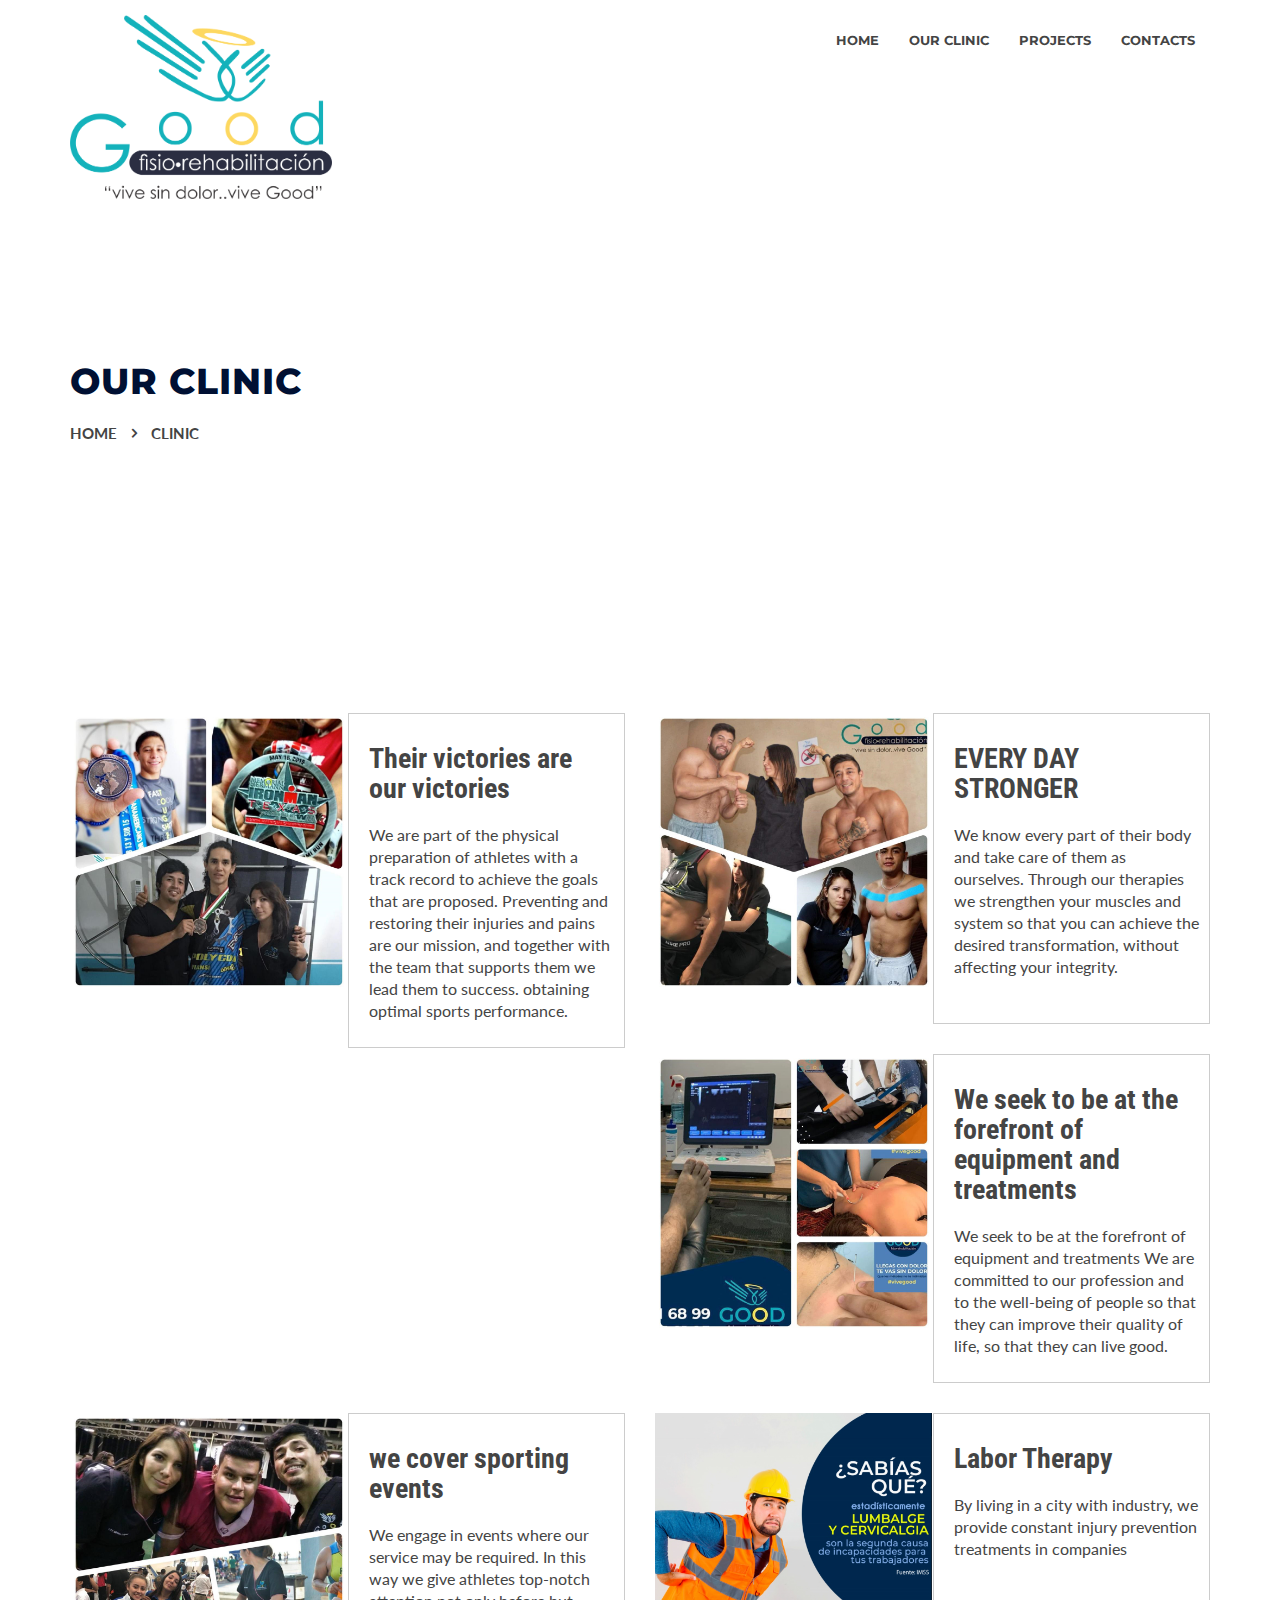
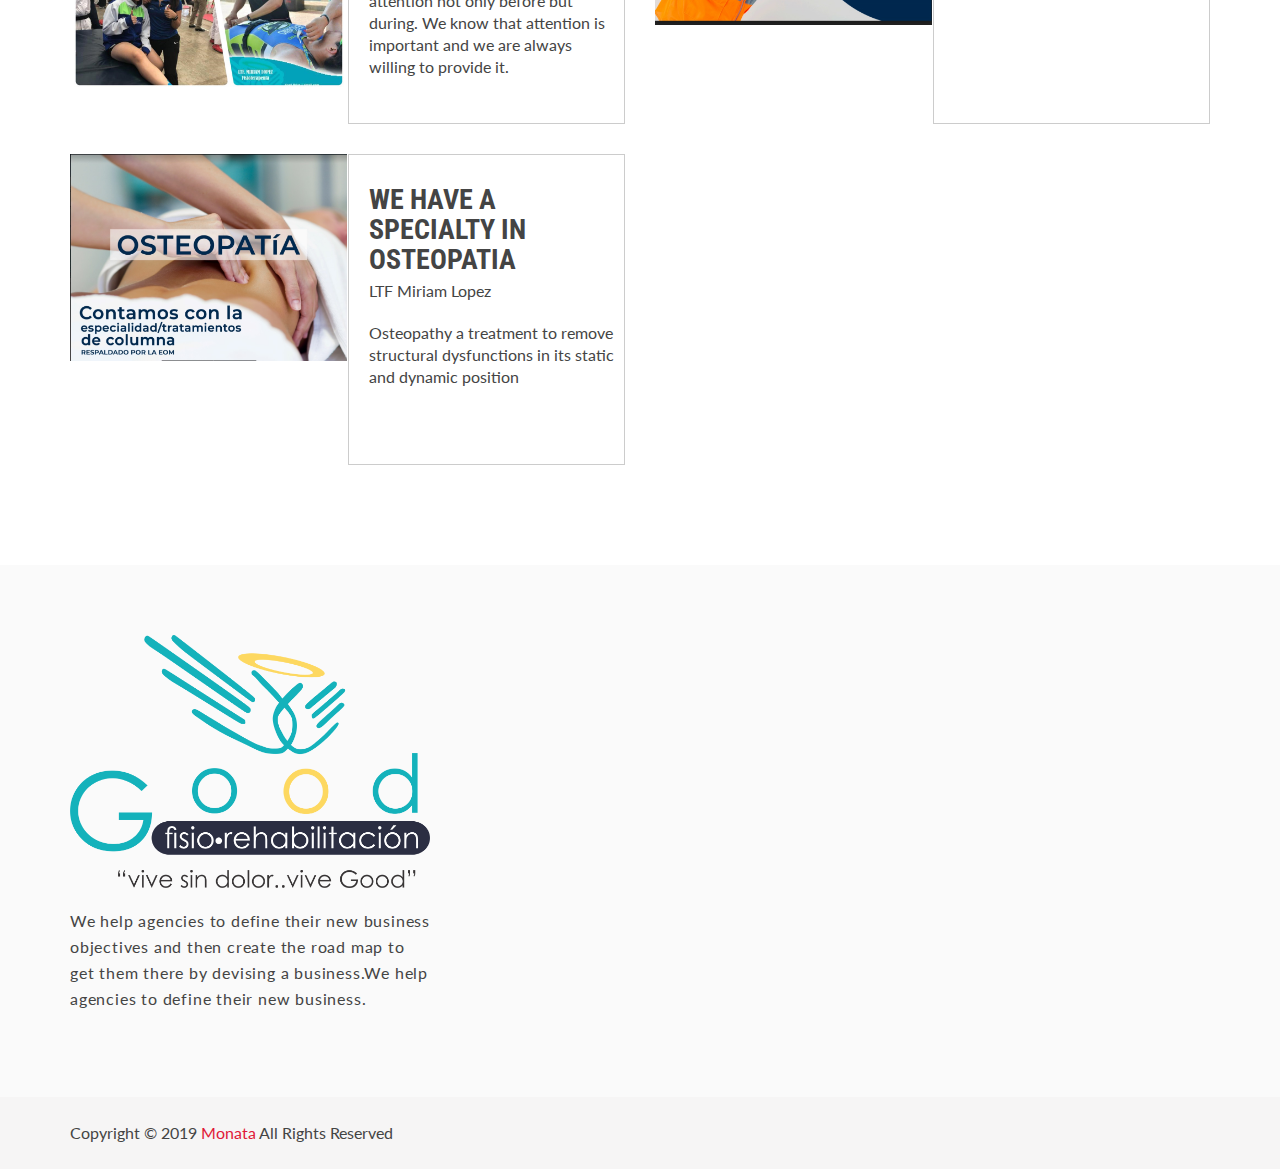
==== team.html @ e6c58d6d "lol" ====
<!doctype html>
<html class="no-js" lang="en">
	<head>
		<meta charset="utf-8">
		<meta http-equiv="x-ua-compatible" content="ie=edge">
		<title>Team - Monata</title>
		<meta name="description" content="">
		<meta name="viewport" content="width=device-width, initial-scale=1">

		<!-- favicon -->		
		<link rel="shortcut icon" href="img/logo/favicon.ico">

		<!-- all css here -->

		<!-- bootstrap v3.3.6 css -->
		<link rel="stylesheet" href="css/bootstrap.min.css">
		<!-- meanmenu css -->
		<link rel="stylesheet" href="css/meanmenu.min.css">
		<!-- owl-carousel css -->
		<link rel="stylesheet" href="css/owl.carousel.css">
		<link rel="stylesheet" href="css/owl.transitions.css">
		<!-- font-Icon css -->
		<link rel="stylesheet" href="css/font-awesome.min.css">
		<link rel="stylesheet" href="css/flaticon.css">
       <!-- Magnific css -->
		<link rel="stylesheet" href="css/magnific.min.css">
        <!-- Icon css -->
		<link rel="stylesheet" href="css/icon.css">
        <!-- venobox css -->
        <link rel="stylesheet" href="css/venobox.css">
		<!-- style css -->
		<link rel="stylesheet" href="style.css">
		<!-- responsive css -->
		<link rel="stylesheet" href="css/responsive.css">

		<!-- modernizr css -->
		<script src="js/vendor/modernizr-2.8.3.min.js"></script>
	</head>
	<body data-spy="scroll" data-target="#navbar-example">
		<!--[if lt IE 8]>
			<p class="browserupgrade">You are using an <strong>outdated</strong> browser. Please <a href="http://browsehappy.com/">upgrade your browser</a> to improve your experience.</p>
		<![endif]-->
		<div id="preloader"></div>
        <header>
            <!-- header-area start -->
            <div id="sticker" class="header-area hidden-xs">
                <div class="container">
                    <div class="row">
                        <!-- logo start -->
                        <div class="col-md-3 col-sm-3">
                            <div class="logo">
                                <!-- Brand -->
                                <a class="navbar-brand page-scroll" href="index.html">
                                    <img src="img/logo/logo.png" alt="">
                                </a>
                            </div>
                        </div>
                      <!-- logo end -->
                      <div class="col-md-9 col-sm-9">
                            
                        <!-- mainmenu start -->
                        <nav class="navbar navbar-default">
                            <div class="collapse navbar-collapse" id="navbar-example">
                                <div class="main-menu">
                                    <ul class="nav navbar-nav navbar-right">
                                        <li><a class="pagess" href="index.html">Home</a>
                                        </li>
                                        <li><a class="pagess" href="team.html">OUR CLINIC</a>
                                        </li>
                                     
                                        <li><a class="pagess" href="project-2.html">Projects</a>
                                        </li>
                                     
                                        <li><a href="contact.html">contacts</a></li>
                                    </ul>
                                </div>
                            </div>
                        </nav>
                        <!-- mainmenu end -->
                    </div>
                </div>
            </div>
        </div>
        <!-- header-area end -->
        <!-- mobile-menu-area start -->
        <div class="mobile-menu-area hidden-lg hidden-md hidden-sm">
            <div class="container">
                <div class="row">
                    <div class="col-md-12">
                        <div class="mobile-menu">
                            <div class="logo">
                                <a href="index.html"><img src="img/logo/logo.png" alt="" /></a>
                            </div>
                            <nav id="dropdown">
                                <ul>
                                    <li><a class="pagess" href="index.html">Home</a>
                                
                                    </li>
                                    <li><a class="pagess" href="team.html">OUR CLINIC</a>
                                        
                                    </li>
                                    
                                    <li><a class="pagess" href="project-2.html">Projects</a>
                                        
                                    </li>
                                    
                                    <li><a href="contact.html">contacts</a></li>
                                </ul>
                            </nav>
                        </div>					
                    </div>
                </div>
            </div>
        </div>
        <!-- mobile-menu-area end -->		
        </header>
        <!-- header end -->
        <div class="layer-drop"></div>
        <!--Appointment Box-->
		<div class="appointment-wrapper">
			<div class="appoint-box">
				<div class="cross-icon"><span class="icon icon-cross"></span></div>
				<div class="title">
					<a class="slide-logo" href="index.html">
						<img src="img/logo/logo.png" alt="">
					</a>
					<div class="separator"></div>
				</div>
				<div class="contact-icon">
					<div class="single-contact">
						
						<a href="team.html#"><i class="fa fa-phone"></i><span> +521833112125</span></a>
						<a href="team.html#"><i class="fa fa-envelope"></i><span>good.fisio1@gmail.com</span></a>
					</div>
					
					</div>
				</div>
				<div class="row form-row">
					
						</div>   
					</form>
				</div>
			</div>
		</div>
		<!--End contact Form-->
        <!-- Start breadcumb Area -->
        <div class="page-area">
            <div class="breadcumb-overlay"></div>
            <div class="container">
                <div class="row">
                    <div class="col-md-12 col-sm-12 col-xs-12">
                        <div class="breadcrumb">
                            <div class="bread-inner">
                            	<div class="section-headline white-headline">
									<h2> Our Clinic </h2>
								</div>
								<ul class="breadcrumb-bg">
									<li class="home-bread">Home</li>
									<li>Clinic</li>
								</ul>
                            </div>
                        </div>
                    </div>
                </div>
            </div>
        </div>
        <!-- End breadcumb Area -->
        <!-- Start Banner Area -->
        <div class="team-area area-padding">
            <div class="container">
                <div class="row">
                    <div class="team-wraper">
                        <div class="team-inner">
                            <!-- Start Single team -->
                            <div class="col-md-6 col-sm-12 col-xs-12">
                                <div class="single-team">
                                    <div class="team-img">
                                        <img src="img/team/t1.jpg" alt="">
                                    </div>
                                    <div class="team-content">
                                        <div class="team-data">
                                            <h4>Their victories are our victories</h4>
                                            <span></span>
                                        </div>
                                        <div class="team-text">
                                            <p>We are part of the physical preparation of athletes with a track record to achieve the goals that are proposed. Preventing and restoring their injuries and pains are our mission, and together with the team that supports them we lead them to success. obtaining optimal sports performance.</p>
                                        </div>
                                        <div class="team-social">
                                           
                                                </li>
                                            </ul>
                                        </div>
                                    </div>
                                </div>
                            </div>
                            <!-- End Single team -->
                            <!-- Start Single team -->
                            <div class="col-md-6 col-sm-12 col-xs-12">
                                <div class="single-team">
                                    <div class="team-img">
                                        <img src="img/team/t2.jpg" alt="">
                                    </div>
                                    <div class="team-content">
                                        <div class="team-data">
                                            <h4>EVERY DAY STRONGER</h4>
                                            <span></span>
                                        </div>
                                        <div class="team-text">
                                            <p>We know every part of their body and take care of them as ourselves. Through our therapies we strengthen your muscles and system so that you can achieve the desired transformation, without affecting your integrity.</p>
                                        
                                                    </a>
                                                </li>
                                            </ul>
                                        </div>
                                    </div>
                                </div>
                            </div>
                            <!-- End Single team -->
                            <!-- Start Single team -->
                            <div class="col-md-6 col-sm-12 col-xs-12">
                                <div class="single-team">
                                    <div class="team-img">
                                        <img src="img/team/t3.jpg" alt="">
                                    </div>
                                    <div class="team-content">
                                        <div class="team-data">
                                            <h4>We seek to be at the forefront of equipment and treatments</h4>
                                            <span></span>
                                        </div>
                                        <div class="team-text">
                                            <p>We seek to be at the forefront of equipment and treatments 
                                                We are committed to our profession and to the well-being of people so that they can improve their quality of life, so that they can live good.</p>
                                        
                                            </ul>
                                        </div>
                                    </div>
                                </div>
                            </div>
                            <!-- End Single team -->
                            <!-- Start Single team -->
                            <div class="col-md-6 col-sm-12 col-xs-12">
                                <div class="single-team">
                                    <div class="team-img">
                                        <img src="img/team/t4.jpg" alt="">
                                    </div>
                                    <div class="team-content">
                                        <div class="team-data">
                                            <h4>we cover sporting events</h4>
                                            <span></span>
                                        </div>
                                        <div class="team-text">
                                            <p>We engage in events where our service may be required. In this way we give athletes top-notch attention not only before but during. We know that attention is important and we are always willing to provide it.</p>
                                        </div>
                                        
                                    </div>
                                </div>
                            </div>
                            <!-- End Single team -->
                            <!-- Start Single team -->
                            <div class="col-md-6 col-sm-12 col-xs-12">
                                <div class="single-team">
                                    <div class="team-img">
                                        <img src="img/team/t5.jpg" alt="">
                                    </div>
                                    <div class="team-content">
                                        <div class="team-data">
                                            <h4> Labor Therapy</h4>
                                            <span></span>
                                        </div>
                                        <div class="team-text">
                                            <p>By living in a city with industry, we provide constant injury prevention treatments in companies</p>
                                        </div>
                                        
                                            </ul>
                                        </div>
                                    </div>
                                </div>
                            </div>
                            <!-- End Single team -->
                            <!-- Start Single team -->
                            <div class="col-md-6 col-sm-12 col-xs-12">
                                <div class="single-team">
                                    <div class="team-img">
                                        <img src="img/team/t6.jpg" alt="">
                                    </div>
                                    <div class="team-content">
                                        <div class="team-data">
                                            <h4>WE HAVE A SPECIALTY IN OSTEOPATIA</h4>
                                            <span>LTF Miriam Lopez</span>
                                        </div>
                                        <div class="team-text">
                                            <p>Osteopathy a treatment to remove structural dysfunctions in its static and dynamic position</p>
                                        </div>
                                       
                                            </ul>
                                        </div>
                                    </div>
                                </div>
                            </div>
                            <!-- End Single team -->
                        </div>
                    </div>
                </div>
            </div>
        </div>
        <!-- End Banner Area -->
        <!-- Start Footer bottom Area -->
        <footer>
            <div class="footer-area">
                <div class="container">
                    <div class="row">
                        <div class="col-md-4 col-sm-4 col-xs-12">
                            <div class="footer-content">
                               <div class="footer-head">
									<div class="footer-logo">
										<a href="team.html#"><img src="img/logo/logo.png" alt=""></a>
									</div>
									<p>We help agencies to define their new business objectives and then create the road map to get them there by devising a business.We help agencies to define their new business.</p>
								</div>
                            </div>
                        </div>
                        <!-- end single footer -->
                        <div class="col-md-4 col-sm-4 col-xs-12">
                            <div class="footer-content">
                                <div class="footer-head">
                                   
                                    </div>
                                </div>
                            </div>
                        </div>
                    </div>
                </div>
            </div>
            <div class="footer-area-bottom">
                <div class="container">
                    <div class="row">
                        <div class="col-md-6 col-sm-6 col-xs-12">
                            <div class="copyright">
                                <p>
                                    Copyright © 2019
                                    <a href="team.html#">Monata</a> All Rights Reserved
                                </p>
                            </div>
                        </div>
                    </div>
                </div>
            </div>
        </footer>

		<!-- all js here -->

		<!-- jquery latest version -->
		<script src="js/vendor/jquery-1.12.4.min.js"></script>
		<!-- bootstrap js -->
		<script src="js/bootstrap.min.js"></script>
		<!-- owl-carousel js -->
		<script src="js/owl.carousel.min.js"></script>
		<!-- Counter js -->
		<script src="js/jquery.counterup.min.js"></script>
		<!-- waypoint js -->
		<script src="js/waypoints.js"></script>
        <!-- Meanmenu js -->
        <script src="js/jquery.meanmenu.js"></script>
        <!-- Magnific js -->
        <script src="js/magnific.min.js"></script>
        <!-- stellar js -->
        <script src="js/jquery.stellar.min.js"></script>
        <!-- venobox js -->
        <script src="js/venobox.min.js"></script>
		<!-- plugins js -->
		<script src="js/plugins.js"></script>
		<!-- main js -->
		<script src="js/main.js"></script>
	</body>
</html>
---- css/flaticon.css ----
/*
  	Flaticon icon font: Flaticon
  	Creation date: 22/06/2016 15:41
  	*/

@font-face {
  font-family: "Flaticon";
  src: url("../fonts/Flaticon.eot");
  src: url("../fonts/Flaticon.eot?#iefix") format("embedded-opentype"),
       url("../fonts/Flaticon.woff") format("woff"),
       url("../fonts/Flaticon.ttf") format("truetype"),
       url("../fonts/Flaticon.svg#Flaticon") format("svg");
  font-weight: normal;
  font-style: normal;
}

@media screen and (-webkit-min-device-pixel-ratio:0) {
  @font-face {
    font-family: "Flaticon";
    src: url("../fonts/Flaticon.svg#Flaticon") format("svg");
  }
}

[class^="flaticon-"]:before, [class*=" flaticon-"]:before,
[class^="flaticon-"]:after, [class*=" flaticon-"]:after {   
  font-family: Flaticon;
font-style: normal;
}

.flaticon-add:before { content: "\f100"; }
.flaticon-add-1:before { content: "\f101"; }
.flaticon-add-2:before { content: "\f102"; }
.flaticon-add-3:before { content: "\f103"; }
.flaticon-agenda:before { content: "\f104"; }
.flaticon-alarm:before { content: "\f105"; }
.flaticon-alarm-1:before { content: "\f106"; }
.flaticon-alarm-clock:before { content: "\f107"; }
.flaticon-alarm-clock-1:before { content: "\f108"; }
.flaticon-albums:before { content: "\f109"; }
.flaticon-app:before { content: "\f10a"; }
.flaticon-archive:before { content: "\f10b"; }
.flaticon-archive-1:before { content: "\f10c"; }
.flaticon-archive-2:before { content: "\f10d"; }
.flaticon-archive-3:before { content: "\f10e"; }
.flaticon-attachment:before { content: "\f10f"; }
.flaticon-back:before { content: "\f110"; }
.flaticon-battery:before { content: "\f111"; }
.flaticon-battery-1:before { content: "\f112"; }
.flaticon-battery-2:before { content: "\f113"; }
.flaticon-battery-3:before { content: "\f114"; }
.flaticon-battery-4:before { content: "\f115"; }
.flaticon-battery-5:before { content: "\f116"; }
.flaticon-battery-6:before { content: "\f117"; }
.flaticon-battery-7:before { content: "\f118"; }
.flaticon-battery-8:before { content: "\f119"; }
.flaticon-battery-9:before { content: "\f11a"; }
.flaticon-binoculars:before { content: "\f11b"; }
.flaticon-blueprint:before { content: "\f11c"; }
.flaticon-bluetooth:before { content: "\f11d"; }
.flaticon-bluetooth-1:before { content: "\f11e"; }
.flaticon-bookmark:before { content: "\f11f"; }
.flaticon-bookmark-1:before { content: "\f120"; }
.flaticon-briefcase:before { content: "\f121"; }
.flaticon-broken-link:before { content: "\f122"; }
.flaticon-calculator:before { content: "\f123"; }
.flaticon-calculator-1:before { content: "\f124"; }
.flaticon-calendar:before { content: "\f125"; }
.flaticon-calendar-1:before { content: "\f126"; }
.flaticon-calendar-2:before { content: "\f127"; }
.flaticon-calendar-3:before { content: "\f128"; }
.flaticon-calendar-4:before { content: "\f129"; }
.flaticon-calendar-5:before { content: "\f12a"; }
.flaticon-calendar-6:before { content: "\f12b"; }
.flaticon-calendar-7:before { content: "\f12c"; }
.flaticon-checked:before { content: "\f12d"; }
.flaticon-checked-1:before { content: "\f12e"; }
.flaticon-clock:before { content: "\f12f"; }
.flaticon-clock-1:before { content: "\f130"; }
.flaticon-close:before { content: "\f131"; }
.flaticon-cloud:before { content: "\f132"; }
.flaticon-cloud-computing:before { content: "\f133"; }
.flaticon-cloud-computing-1:before { content: "\f134"; }
.flaticon-cloud-computing-2:before { content: "\f135"; }
.flaticon-cloud-computing-3:before { content: "\f136"; }
.flaticon-cloud-computing-4:before { content: "\f137"; }
.flaticon-cloud-computing-5:before { content: "\f138"; }
.flaticon-command:before { content: "\f139"; }
.flaticon-compact-disc:before { content: "\f13a"; }
.flaticon-compact-disc-1:before { content: "\f13b"; }
.flaticon-compact-disc-2:before { content: "\f13c"; }
.flaticon-compass:before { content: "\f13d"; }
.flaticon-compose:before { content: "\f13e"; }
.flaticon-controls:before { content: "\f13f"; }
.flaticon-controls-1:before { content: "\f140"; }
.flaticon-controls-2:before { content: "\f141"; }
.flaticon-controls-3:before { content: "\f142"; }
.flaticon-controls-4:before { content: "\f143"; }
.flaticon-controls-5:before { content: "\f144"; }
.flaticon-controls-6:before { content: "\f145"; }
.flaticon-controls-7:before { content: "\f146"; }
.flaticon-controls-8:before { content: "\f147"; }
.flaticon-controls-9:before { content: "\f148"; }
.flaticon-database:before { content: "\f149"; }
.flaticon-database-1:before { content: "\f14a"; }
.flaticon-database-2:before { content: "\f14b"; }
.flaticon-database-3:before { content: "\f14c"; }
.flaticon-diamond:before { content: "\f14d"; }
.flaticon-diploma:before { content: "\f14e"; }
.flaticon-dislike:before { content: "\f14f"; }
.flaticon-dislike-1:before { content: "\f150"; }
.flaticon-divide:before { content: "\f151"; }
.flaticon-divide-1:before { content: "\f152"; }
.flaticon-division:before { content: "\f153"; }
.flaticon-document:before { content: "\f154"; }
.flaticon-download:before { content: "\f155"; }
.flaticon-edit:before { content: "\f156"; }
.flaticon-edit-1:before { content: "\f157"; }
.flaticon-eject:before { content: "\f158"; }
.flaticon-eject-1:before { content: "\f159"; }
.flaticon-equal:before { content: "\f15a"; }
.flaticon-equal-1:before { content: "\f15b"; }
.flaticon-equal-2:before { content: "\f15c"; }
.flaticon-error:before { content: "\f15d"; }
.flaticon-exit:before { content: "\f15e"; }
.flaticon-exit-1:before { content: "\f15f"; }
.flaticon-exit-2:before { content: "\f160"; }
.flaticon-eyeglasses:before { content: "\f161"; }
.flaticon-fast-forward:before { content: "\f162"; }
.flaticon-fast-forward-1:before { content: "\f163"; }
.flaticon-fax:before { content: "\f164"; }
.flaticon-file:before { content: "\f165"; }
.flaticon-file-1:before { content: "\f166"; }
.flaticon-file-2:before { content: "\f167"; }
.flaticon-film:before { content: "\f168"; }
.flaticon-fingerprint:before { content: "\f169"; }
.flaticon-flag:before { content: "\f16a"; }
.flaticon-flag-1:before { content: "\f16b"; }
.flaticon-flag-2:before { content: "\f16c"; }
.flaticon-flag-3:before { content: "\f16d"; }
.flaticon-flag-4:before { content: "\f16e"; }
.flaticon-focus:before { content: "\f16f"; }
.flaticon-folder:before { content: "\f170"; }
.flaticon-folder-1:before { content: "\f171"; }
.flaticon-folder-10:before { content: "\f172"; }
.flaticon-folder-11:before { content: "\f173"; }
.flaticon-folder-12:before { content: "\f174"; }
.flaticon-folder-13:before { content: "\f175"; }
.flaticon-folder-14:before { content: "\f176"; }
.flaticon-folder-15:before { content: "\f177"; }
.flaticon-folder-16:before { content: "\f178"; }
.flaticon-folder-17:before { content: "\f179"; }
.flaticon-folder-18:before { content: "\f17a"; }
.flaticon-folder-19:before { content: "\f17b"; }
.flaticon-folder-2:before { content: "\f17c"; }
.flaticon-folder-3:before { content: "\f17d"; }
.flaticon-folder-4:before { content: "\f17e"; }
.flaticon-folder-5:before { content: "\f17f"; }
.flaticon-folder-6:before { content: "\f180"; }
.flaticon-folder-7:before { content: "\f181"; }
.flaticon-folder-8:before { content: "\f182"; }
.flaticon-folder-9:before { content: "\f183"; }
.flaticon-forbidden:before { content: "\f184"; }
.flaticon-funnel:before { content: "\f185"; }
.flaticon-garbage:before { content: "\f186"; }
.flaticon-garbage-1:before { content: "\f187"; }
.flaticon-garbage-2:before { content: "\f188"; }
.flaticon-gift:before { content: "\f189"; }
.flaticon-help:before { content: "\f18a"; }
.flaticon-hide:before { content: "\f18b"; }
.flaticon-hold:before { content: "\f18c"; }
.flaticon-home:before { content: "\f18d"; }
.flaticon-home-1:before { content: "\f18e"; }
.flaticon-home-2:before { content: "\f18f"; }
.flaticon-hourglass:before { content: "\f190"; }
.flaticon-hourglass-1:before { content: "\f191"; }
.flaticon-hourglass-2:before { content: "\f192"; }
.flaticon-hourglass-3:before { content: "\f193"; }
.flaticon-house:before { content: "\f194"; }
.flaticon-id-card:before { content: "\f195"; }
.flaticon-id-card-1:before { content: "\f196"; }
.flaticon-id-card-2:before { content: "\f197"; }
.flaticon-id-card-3:before { content: "\f198"; }
.flaticon-id-card-4:before { content: "\f199"; }
.flaticon-id-card-5:before { content: "\f19a"; }
.flaticon-idea:before { content: "\f19b"; }
.flaticon-incoming:before { content: "\f19c"; }
.flaticon-infinity:before { content: "\f19d"; }
.flaticon-info:before { content: "\f19e"; }
.flaticon-internet:before { content: "\f19f"; }
.flaticon-key:before { content: "\f1a0"; }
.flaticon-lamp:before { content: "\f1a1"; }
.flaticon-layers:before { content: "\f1a2"; }
.flaticon-layers-1:before { content: "\f1a3"; }
.flaticon-like:before { content: "\f1a4"; }
.flaticon-like-1:before { content: "\f1a5"; }
.flaticon-like-2:before { content: "\f1a6"; }
.flaticon-link:before { content: "\f1a7"; }
.flaticon-list:before { content: "\f1a8"; }
.flaticon-list-1:before { content: "\f1a9"; }
.flaticon-lock:before { content: "\f1aa"; }
.flaticon-lock-1:before { content: "\f1ab"; }
.flaticon-locked:before { content: "\f1ac"; }
.flaticon-locked-1:before { content: "\f1ad"; }
.flaticon-locked-2:before { content: "\f1ae"; }
.flaticon-locked-3:before { content: "\f1af"; }
.flaticon-locked-4:before { content: "\f1b0"; }
.flaticon-locked-5:before { content: "\f1b1"; }
.flaticon-locked-6:before { content: "\f1b2"; }
.flaticon-login:before { content: "\f1b3"; }
.flaticon-magic-wand:before { content: "\f1b4"; }
.flaticon-magnet:before { content: "\f1b5"; }
.flaticon-magnet-1:before { content: "\f1b6"; }
.flaticon-magnet-2:before { content: "\f1b7"; }
.flaticon-map:before { content: "\f1b8"; }
.flaticon-map-1:before { content: "\f1b9"; }
.flaticon-map-2:before { content: "\f1ba"; }
.flaticon-map-location:before { content: "\f1bb"; }
.flaticon-megaphone:before { content: "\f1bc"; }
.flaticon-megaphone-1:before { content: "\f1bd"; }
.flaticon-menu:before { content: "\f1be"; }
.flaticon-menu-1:before { content: "\f1bf"; }
.flaticon-menu-2:before { content: "\f1c0"; }
.flaticon-menu-3:before { content: "\f1c1"; }
.flaticon-menu-4:before { content: "\f1c2"; }
.flaticon-microphone:before { content: "\f1c3"; }
.flaticon-microphone-1:before { content: "\f1c4"; }
.flaticon-minus:before { content: "\f1c5"; }
.flaticon-minus-1:before { content: "\f1c6"; }
.flaticon-more:before { content: "\f1c7"; }
.flaticon-more-1:before { content: "\f1c8"; }
.flaticon-more-2:before { content: "\f1c9"; }
.flaticon-multiply:before { content: "\f1ca"; }
.flaticon-multiply-1:before { content: "\f1cb"; }
.flaticon-music-player:before { content: "\f1cc"; }
.flaticon-music-player-1:before { content: "\f1cd"; }
.flaticon-music-player-2:before { content: "\f1ce"; }
.flaticon-music-player-3:before { content: "\f1cf"; }
.flaticon-mute:before { content: "\f1d0"; }
.flaticon-muted:before { content: "\f1d1"; }
.flaticon-navigation:before { content: "\f1d2"; }
.flaticon-navigation-1:before { content: "\f1d3"; }
.flaticon-network:before { content: "\f1d4"; }
.flaticon-newspaper:before { content: "\f1d5"; }
.flaticon-next:before { content: "\f1d6"; }
.flaticon-note:before { content: "\f1d7"; }
.flaticon-notebook:before { content: "\f1d8"; }
.flaticon-notebook-1:before { content: "\f1d9"; }
.flaticon-notebook-2:before { content: "\f1da"; }
.flaticon-notebook-3:before { content: "\f1db"; }
.flaticon-notebook-4:before { content: "\f1dc"; }
.flaticon-notebook-5:before { content: "\f1dd"; }
.flaticon-notepad:before { content: "\f1de"; }
.flaticon-notepad-1:before { content: "\f1df"; }
.flaticon-notepad-2:before { content: "\f1e0"; }
.flaticon-notification:before { content: "\f1e1"; }
.flaticon-paper-plane:before { content: "\f1e2"; }
.flaticon-paper-plane-1:before { content: "\f1e3"; }
.flaticon-pause:before { content: "\f1e4"; }
.flaticon-pause-1:before { content: "\f1e5"; }
.flaticon-percent:before { content: "\f1e6"; }
.flaticon-percent-1:before { content: "\f1e7"; }
.flaticon-perspective:before { content: "\f1e8"; }
.flaticon-photo-camera:before { content: "\f1e9"; }
.flaticon-photo-camera-1:before { content: "\f1ea"; }
.flaticon-photos:before { content: "\f1eb"; }
.flaticon-picture:before { content: "\f1ec"; }
.flaticon-picture-1:before { content: "\f1ed"; }
.flaticon-picture-2:before { content: "\f1ee"; }
.flaticon-pin:before { content: "\f1ef"; }
.flaticon-placeholder:before { content: "\f1f0"; }
.flaticon-placeholder-1:before { content: "\f1f1"; }
.flaticon-placeholder-2:before { content: "\f1f2"; }
.flaticon-placeholder-3:before { content: "\f1f3"; }
.flaticon-placeholders:before { content: "\f1f4"; }
.flaticon-play-button:before { content: "\f1f5"; }
.flaticon-play-button-1:before { content: "\f1f6"; }
.flaticon-plus:before { content: "\f1f7"; }
.flaticon-power:before { content: "\f1f8"; }
.flaticon-previous:before { content: "\f1f9"; }
.flaticon-price-tag:before { content: "\f1fa"; }
.flaticon-print:before { content: "\f1fb"; }
.flaticon-push-pin:before { content: "\f1fc"; }
.flaticon-radar:before { content: "\f1fd"; }
.flaticon-reading:before { content: "\f1fe"; }
.flaticon-record:before { content: "\f1ff"; }
.flaticon-repeat:before { content: "\f200"; }
.flaticon-repeat-1:before { content: "\f201"; }
.flaticon-restart:before { content: "\f202"; }
.flaticon-resume:before { content: "\f203"; }
.flaticon-rewind:before { content: "\f204"; }
.flaticon-rewind-1:before { content: "\f205"; }
.flaticon-route:before { content: "\f206"; }
.flaticon-save:before { content: "\f207"; }
.flaticon-search:before { content: "\f208"; }
.flaticon-search-1:before { content: "\f209"; }
.flaticon-send:before { content: "\f20a"; }
.flaticon-server:before { content: "\f20b"; }
.flaticon-server-1:before { content: "\f20c"; }
.flaticon-server-2:before { content: "\f20d"; }
.flaticon-server-3:before { content: "\f20e"; }
.flaticon-settings:before { content: "\f20f"; }
.flaticon-settings-1:before { content: "\f210"; }
.flaticon-settings-2:before { content: "\f211"; }
.flaticon-settings-3:before { content: "\f212"; }
.flaticon-settings-4:before { content: "\f213"; }
.flaticon-settings-5:before { content: "\f214"; }
.flaticon-settings-6:before { content: "\f215"; }
.flaticon-settings-7:before { content: "\f216"; }
.flaticon-settings-8:before { content: "\f217"; }
.flaticon-settings-9:before { content: "\f218"; }
.flaticon-share:before { content: "\f219"; }
.flaticon-share-1:before { content: "\f21a"; }
.flaticon-share-2:before { content: "\f21b"; }
.flaticon-shuffle:before { content: "\f21c"; }
.flaticon-shuffle-1:before { content: "\f21d"; }
.flaticon-shutdown:before { content: "\f21e"; }
.flaticon-sign:before { content: "\f21f"; }
.flaticon-sign-1:before { content: "\f220"; }
.flaticon-skip:before { content: "\f221"; }
.flaticon-smartphone:before { content: "\f222"; }
.flaticon-smartphone-1:before { content: "\f223"; }
.flaticon-smartphone-10:before { content: "\f224"; }
.flaticon-smartphone-11:before { content: "\f225"; }
.flaticon-smartphone-2:before { content: "\f226"; }
.flaticon-smartphone-3:before { content: "\f227"; }
.flaticon-smartphone-4:before { content: "\f228"; }
.flaticon-smartphone-5:before { content: "\f229"; }
.flaticon-smartphone-6:before { content: "\f22a"; }
.flaticon-smartphone-7:before { content: "\f22b"; }
.flaticon-smartphone-8:before { content: "\f22c"; }
.flaticon-smartphone-9:before { content: "\f22d"; }
.flaticon-speaker:before { content: "\f22e"; }
.flaticon-speaker-1:before { content: "\f22f"; }
.flaticon-speaker-2:before { content: "\f230"; }
.flaticon-speaker-3:before { content: "\f231"; }
.flaticon-speaker-4:before { content: "\f232"; }
.flaticon-speaker-5:before { content: "\f233"; }
.flaticon-speaker-6:before { content: "\f234"; }
.flaticon-speaker-7:before { content: "\f235"; }
.flaticon-speaker-8:before { content: "\f236"; }
.flaticon-spotlight:before { content: "\f237"; }
.flaticon-star:before { content: "\f238"; }
.flaticon-star-1:before { content: "\f239"; }
.flaticon-stop:before { content: "\f23a"; }
.flaticon-stop-1:before { content: "\f23b"; }
.flaticon-stopwatch:before { content: "\f23c"; }
.flaticon-stopwatch-1:before { content: "\f23d"; }
.flaticon-stopwatch-2:before { content: "\f23e"; }
.flaticon-stopwatch-3:before { content: "\f23f"; }
.flaticon-stopwatch-4:before { content: "\f240"; }
.flaticon-street:before { content: "\f241"; }
.flaticon-street-1:before { content: "\f242"; }
.flaticon-substract:before { content: "\f243"; }
.flaticon-substract-1:before { content: "\f244"; }
.flaticon-success:before { content: "\f245"; }
.flaticon-switch:before { content: "\f246"; }
.flaticon-switch-1:before { content: "\f247"; }
.flaticon-switch-2:before { content: "\f248"; }
.flaticon-switch-3:before { content: "\f249"; }
.flaticon-switch-4:before { content: "\f24a"; }
.flaticon-switch-5:before { content: "\f24b"; }
.flaticon-switch-6:before { content: "\f24c"; }
.flaticon-switch-7:before { content: "\f24d"; }
.flaticon-tabs:before { content: "\f24e"; }
.flaticon-tabs-1:before { content: "\f24f"; }
.flaticon-target:before { content: "\f250"; }
.flaticon-television:before { content: "\f251"; }
.flaticon-television-1:before { content: "\f252"; }
.flaticon-time:before { content: "\f253"; }
.flaticon-trash:before { content: "\f254"; }
.flaticon-umbrella:before { content: "\f255"; }
.flaticon-unlink:before { content: "\f256"; }
.flaticon-unlocked:before { content: "\f257"; }
.flaticon-unlocked-1:before { content: "\f258"; }
.flaticon-unlocked-2:before { content: "\f259"; }
.flaticon-upload:before { content: "\f25a"; }
.flaticon-user:before { content: "\f25b"; }
.flaticon-user-1:before { content: "\f25c"; }
.flaticon-user-2:before { content: "\f25d"; }
.flaticon-user-3:before { content: "\f25e"; }
.flaticon-user-4:before { content: "\f25f"; }
.flaticon-user-5:before { content: "\f260"; }
.flaticon-user-6:before { content: "\f261"; }
.flaticon-user-7:before { content: "\f262"; }
.flaticon-users:before { content: "\f263"; }
.flaticon-users-1:before { content: "\f264"; }
.flaticon-video-camera:before { content: "\f265"; }
.flaticon-video-camera-1:before { content: "\f266"; }
.flaticon-video-player:before { content: "\f267"; }
.flaticon-video-player-1:before { content: "\f268"; }
.flaticon-video-player-2:before { content: "\f269"; }
.flaticon-view:before { content: "\f26a"; }
.flaticon-view-1:before { content: "\f26b"; }
.flaticon-view-2:before { content: "\f26c"; }
.flaticon-volume-control:before { content: "\f26d"; }
.flaticon-volume-control-1:before { content: "\f26e"; }
.flaticon-warning:before { content: "\f26f"; }
.flaticon-wifi:before { content: "\f270"; }
.flaticon-wifi-1:before { content: "\f271"; }
.flaticon-windows:before { content: "\f272"; }
.flaticon-windows-1:before { content: "\f273"; }
.flaticon-windows-2:before { content: "\f274"; }
.flaticon-windows-3:before { content: "\f275"; }
.flaticon-windows-4:before { content: "\f276"; }
.flaticon-wireless-internet:before { content: "\f277"; }
.flaticon-worldwide:before { content: "\f278"; }
.flaticon-worldwide-1:before { content: "\f279"; }
.flaticon-zoom-in:before { content: "\f27a"; }
.flaticon-zoom-out:before { content: "\f27b"; }
---- css/icon.css ----
@font-face {
    font-family: 'monata';
	src:url('../fonts/Linearicons-Free.eot?w118d');
	src:url('../fonts/Linearicons-Free.eot?#iefixw118d') format('embedded-opentype'),
		url('../fonts/Linearicons-Free.woff2?w118d') format('woff2'),
		url('../fonts/Linearicons-Free.woff?w118d') format('woff'),
		url('../fonts/Linearicons-Free.ttf?w118d') format('truetype'),
		url('../fonts/Linearicons-Free.svg?w118d#Linearicons-Free') format('svg');
	font-weight: normal;
	font-style: normal;
}

.icon {
	font-family: 'monata';
	speak: none;
	font-style: normal;
	font-weight: normal;
	font-variant: normal;
	text-transform: none;
	line-height: 1;

	/* Better Font Rendering =========== */
	-webkit-font-smoothing: antialiased;
	-moz-osx-font-smoothing: grayscale;
}

.icon-home:before {
	content: "\e800";
}
.icon-apartment:before {
	content: "\e801";
}
.icon-pencil:before {
	content: "\e802";
}
.icon-magic-wand:before {
	content: "\e803";
}
.icon-drop:before {
	content: "\e804";
}
.icon-lighter:before {
	content: "\e805";
}
.icon-poop:before {
	content: "\e806";
}
.icon-sun:before {
	content: "\e807";
}
.icon-moon:before {
	content: "\e808";
}
.icon-cloud:before {
	content: "\e809";
}
.icon-cloud-upload:before {
	content: "\e80a";
}
.icon-cloud-download:before {
	content: "\e80b";
}
.icon-cloud-sync:before {
	content: "\e80c";
}
.icon-cloud-check:before {
	content: "\e80d";
}
.icon-database:before {
	content: "\e80e";
}
.icon-lock:before {
	content: "\e80f";
}
.icon-cog:before {
	content: "\e810";
}
.icon-trash:before {
	content: "\e811";
}
.icon-dice:before {
	content: "\e812";
}
.icon-heart:before {
	content: "\e813";
}
.icon-star:before {
	content: "\e814";
}
.icon-star-half:before {
	content: "\e815";
}
.icon-star-empty:before {
	content: "\e816";
}
.icon-flag:before {
	content: "\e817";
}
.icon-envelope:before {
	content: "\e818";
}
.icon-paperclip:before {
	content: "\e819";
}
.icon-inbox:before {
	content: "\e81a";
}
.icon-eye:before {
	content: "\e81b";
}
.icon-printer:before {
	content: "\e81c";
}
.icon-file-empty:before {
	content: "\e81d";
}
.icon-file-add:before {
	content: "\e81e";
}
.icon-enter:before {
	content: "\e81f";
}
.icon-exit:before {
	content: "\e820";
}
.icon-graduation-hat:before {
	content: "\e821";
}
.icon-license:before {
	content: "\e822";
}
.icon-music-note:before {
	content: "\e823";
}
.icon-film-play:before {
	content: "\e824";
}
.icon-camera-video:before {
	content: "\e825";
}
.icon-camera:before {
	content: "\e826";
}
.icon-picture:before {
	content: "\e827";
}
.icon-book:before {
	content: "\e828";
}
.icon-bookmark:before {
	content: "\e829";
}
.icon-user:before {
	content: "\e82a";
}
.icon-users:before {
	content: "\e82b";
}
.icon-shirt:before {
	content: "\e82c";
}
.icon-store:before {
	content: "\e82d";
}
.icon-cart:before {
	content: "\e82e";
}
.icon-tag:before {
	content: "\e82f";
}
.icon-phone-handset:before {
	content: "\e830";
}
.icon-phone:before {
	content: "\e831";
}
.icon-pushpin:before {
	content: "\e832";
}
.icon-map-marker:before {
	content: "\e833";
}
.icon-map:before {
	content: "\e834";
}
.icon-location:before {
	content: "\e835";
}
.icon-calendar-full:before {
	content: "\e836";
}
.icon-keyboard:before {
	content: "\e837";
}
.icon-spell-check:before {
	content: "\e838";
}
.icon-screen:before {
	content: "\e839";
}
.icon-smartphone:before {
	content: "\e83a";
}
.icon-tablet:before {
	content: "\e83b";
}
.icon-laptop:before {
	content: "\e83c";
}
.icon-laptop-phone:before {
	content: "\e83d";
}
.icon-power-switch:before {
	content: "\e83e";
}
.icon-bubble:before {
	content: "\e83f";
}
.icon-heart-pulse:before {
	content: "\e840";
}
.icon-construction:before {
	content: "\e841";
}
.icon-pie-chart:before {
	content: "\e842";
}
.icon-chart-bars:before {
	content: "\e843";
}
.icon-gift:before {
	content: "\e844";
}
.icon-diamond:before {
	content: "\e845";
}
.icon-linearicons:before {
	content: "\e846";
}
.icon-dinner:before {
	content: "\e847";
}
.icon-coffee-cup:before {
	content: "\e848";
}
.icon-leaf:before {
	content: "\e849";
}
.icon-paw:before {
	content: "\e84a";
}
.icon-rocket:before {
	content: "\e84b";
}
.icon-briefcase:before {
	content: "\e84c";
}
.icon-bus:before {
	content: "\e84d";
}
.icon-car:before {
	content: "\e84e";
}
.icon-train:before {
	content: "\e84f";
}
.icon-bicycle:before {
	content: "\e850";
}
.icon-wheelchair:before {
	content: "\e851";
}
.icon-select:before {
	content: "\e852";
}
.icon-earth:before {
	content: "\e853";
}
.icon-smile:before {
	content: "\e854";
}
.icon-sad:before {
	content: "\e855";
}
.icon-neutral:before {
	content: "\e856";
}
.icon-mustache:before {
	content: "\e857";
}
.icon-alarm:before {
	content: "\e858";
}
.icon-bullhorn:before {
	content: "\e859";
}
.icon-volume-high:before {
	content: "\e85a";
}
.icon-volume-medium:before {
	content: "\e85b";
}
.icon-volume-low:before {
	content: "\e85c";
}
.icon-volume:before {
	content: "\e85d";
}
.icon-mic:before {
	content: "\e85e";
}
.icon-hourglass:before {
	content: "\e85f";
}
.icon-undo:before {
	content: "\e860";
}
.icon-redo:before {
	content: "\e861";
}
.icon-sync:before {
	content: "\e862";
}
.icon-history:before {
	content: "\e863";
}
.icon-clock:before {
	content: "\e864";
}
.icon-download:before {
	content: "\e865";
}
.icon-upload:before {
	content: "\e866";
}
.icon-enter-down:before {
	content: "\e867";
}
.icon-exit-up:before {
	content: "\e868";
}
.icon-bug:before {
	content: "\e869";
}
.icon-code:before {
	content: "\e86a";
}
.icon-link:before {
	content: "\e86b";
}
.icon-unlink:before {
	content: "\e86c";
}
.icon-thumbs-up:before {
	content: "\e86d";
}
.icon-thumbs-down:before {
	content: "\e86e";
}
.icon-magnifier:before {
	content: "\e86f";
}
.icon-cross:before {
	content: "\e870";
}
.icon-menu:before {
	content: "\e871";
}
.icon-list:before {
	content: "\e872";
}
.icon-chevron-up:before {
	content: "\e873";
}
.icon-chevron-down:before {
	content: "\e874";
}
.icon-chevron-left:before {
	content: "\e875";
}
.icon-chevron-right:before {
	content: "\e876";
}
.icon-arrow-up:before {
	content: "\e877";
}
.icon-arrow-down:before {
	content: "\e878";
}
.icon-arrow-left:before {
	content: "\e879";
}
.icon-arrow-right:before {
	content: "\e87a";
}
.icon-move:before {
	content: "\e87b";
}
.icon-warning:before {
	content: "\e87c";
}
.icon-question-circle:before {
	content: "\e87d";
}
.icon-menu-circle:before {
	content: "\e87e";
}
.icon-checkmark-circle:before {
	content: "\e87f";
}
.icon-cross-circle:before {
	content: "\e880";
}
.icon-plus-circle:before {
	content: "\e881";
}
.icon-circle-minus:before {
	content: "\e882";
}
.icon-arrow-up-circle:before {
	content: "\e883";
}
.icon-arrow-down-circle:before {
	content: "\e884";
}
.icon-arrow-left-circle:before {
	content: "\e885";
}
.icon-arrow-right-circle:before {
	content: "\e886";
}
.icon-chevron-up-circle:before {
	content: "\e887";
}
.icon-chevron-down-circle:before {
	content: "\e888";
}
.icon-chevron-left-circle:before {
	content: "\e889";
}
.icon-chevron-right-circle:before {
	content: "\e88a";
}
.icon-crop:before {
	content: "\e88b";
}
.icon-frame-expand:before {
	content: "\e88c";
}
.icon-frame-contract:before {
	content: "\e88d";
}
.icon-layers:before {
	content: "\e88e";
}
.icon-funnel:before {
	content: "\e88f";
}
.icon-text-format:before {
	content: "\e890";
}
.icon-text-format-remove:before {
	content: "\e891";
}
.icon-text-size:before {
	content: "\e892";
}
.icon-bold:before {
	content: "\e893";
}
.icon-italic:before {
	content: "\e894";
}
.icon-underline:before {
	content: "\e895";
}
.icon-strikethrough:before {
	content: "\e896";
}
.icon-highlight:before {
	content: "\e897";
}
.icon-text-align-left:before {
	content: "\e898";
}
.icon-text-align-center:before {
	content: "\e899";
}
.icon-text-align-right:before {
	content: "\e89a";
}
.icon-text-align-justify:before {
	content: "\e89b";
}
.icon-line-spacing:before {
	content: "\e89c";
}
.icon-indent-increase:before {
	content: "\e89d";
}
.icon-indent-decrease:before {
	content: "\e89e";
}
.icon-pilcrow:before {
	content: "\e89f";
}
.icon-direction-ltr:before {
	content: "\e8a0";
}
.icon-direction-rtl:before {
	content: "\e8a1";
}
.icon-page-break:before {
	content: "\e8a2";
}
.icon-sort-alpha-asc:before {
	content: "\e8a3";
}
.icon-sort-amount-asc:before {
	content: "\e8a4";
}
.icon-hand:before {
	content: "\e8a5";
}
.icon-pointer-up:before {
	content: "\e8a6";
}
.icon-pointer-right:before {
	content: "\e8a7";
}
.icon-pointer-down:before {
	content: "\e8a8";
}
.icon-pointer-left:before {
	content: "\e8a9";
}
---- css/venobox.css ----
/* ------ venobox.css --------*/
.vbox-overlay *, .vbox-overlay *:before, .vbox-overlay *:after{
    -webkit-backface-visibility: hidden;
    -webkit-box-sizing:border-box;
    -moz-box-sizing:border-box;
    box-sizing:border-box;
}
/* ------- overlay: change here background color and opacity ----- */
.vbox-overlay{
    background: #fdfdfd;
    background: rgba(0,0,0,0.85); 
    width: 100%;
    height: auto;
    position: fixed;
    top: 0;
    left: 0;
    bottom: 0;
    z-index: 999999;
    opacity: 0;
    overflow-x: hidden;
    overflow-y: auto;

}

/* ----- preloader - choose between CIRCLE, IOS, DOTS, QUADS ----- */

/* circle preloader */
.vbox-preloader{
    position:fixed; 
    width:32px; 
    height:32px;
    left:50%; 
    top:50%; 
    margin-left:-16px; 
    margin-top:-16px;
    background-image: url(../img/venubox/preload-circle.png);
    text-indent: -100px;
    overflow: hidden;
    -webkit-animation: playload 1.4s steps(18) infinite;
       -moz-animation: playload 1.4s steps(18) infinite;
        -ms-animation: playload 1.4s steps(18) infinite;
         -o-animation: playload 1.4s steps(18) infinite;
            animation: playload 1.4s steps(18) infinite;
}
@-webkit-keyframes playload {
   from { background-position:    0px; }
     to { background-position: -576px; }
}
@-moz-keyframes playload {
   from { background-position:    0px; }
     to { background-position: -576px; }
}
@-ms-keyframes playload {
   from { background-position:    0px; }
     to { background-position: -576px; }
}
@-o-keyframes playload {
   from { background-position:    0px; }
     to { background-position: -576px; }
}
@keyframes playload {
   from { background-position:    0px; }
     to { background-position: -576px; }
}


/* IOS preloader */

/*.vbox-preloader{
    position:fixed; 
    width:32px; 
    height:32px;
    left:50%; 
    top:50%; 
    margin-left:-16px; 
    margin-top:-16px;
    background-image: url(preload-ios.png);
    text-indent: -100px;
    overflow: hidden;
    -webkit-animation: playload 1.4s steps(12) infinite;
       -moz-animation: playload 1.4s steps(12) infinite;
        -ms-animation: playload 1.4s steps(12) infinite;
         -o-animation: playload 1.4s steps(12) infinite;
            animation: playload 1.4s steps(12) infinite;
}

@-webkit-keyframes playload {
   from { background-position:    0px; }
     to { background-position: -384px; }
}
@-moz-keyframes playload {
   from { background-position:    0px; }
     to { background-position: -384px; }
}
@-ms-keyframes playload {
   from { background-position:    0px; }
     to { background-position: -384px; }
}
@-o-keyframes playload {
   from { background-position:    0px; }
     to { background-position: -384px; }
}
@keyframes playload {
   from { background-position:    0px; }
     to { background-position: -384px; }
}
*/


/* dots preloader */
/*
.vbox-preloader{
    position:fixed; 
    width:32px; 
    height:11px;
    left:50%; 
    top:50%; 
    margin-left:-16px; 
    margin-top:-16px;
    background-image: url(preload-dots.png);
    text-indent: -100px;
    overflow: hidden;
    -webkit-animation: playload 1.4s steps(24) infinite;
       -moz-animation: playload 1.4s steps(24) infinite;
        -ms-animation: playload 1.4s steps(24) infinite;
         -o-animation: playload 1.4s steps(24) infinite;
            animation: playload 1.4s steps(24) infinite;
}

@-webkit-keyframes playload {
   from { background-position:    0px; }
     to { background-position: -768px; }
}
@-moz-keyframes playload {
   from { background-position:    0px; }
     to { background-position: -768px; }
}
@-ms-keyframes playload {
   from { background-position:    0px; }
     to { background-position: -768px; }
}
@-o-keyframes playload {
   from { background-position:    0px; }
     to { background-position: -768px; }
}
@keyframes playload {
   from { background-position:    0px; }
     to { background-position: -768px; }
}
*/


/* quads preloader */
/*
.vbox-preloader{
    position:fixed; 
    width:32px; 
    height:10px;
    left:50%; 
    top:50%; 
    margin-left:-16px; 
    margin-top:-16px;
    background-image: url(preload-quads.png);
    text-indent: -100px;
    overflow: hidden;
    -webkit-animation: playload 1.4s steps(12) infinite;
       -moz-animation: playload 1.4s steps(12) infinite;
        -ms-animation: playload 1.4s steps(12) infinite;
         -o-animation: playload 1.4s steps(12) infinite;
            animation: playload 1.4s steps(12) infinite;
}
@-webkit-keyframes playload {
   from { background-position:    0px; }
     to { background-position: -384px; }
}
@-moz-keyframes playload {
   from { background-position:    0px; }
     to { background-position: -384px; }
}
@-ms-keyframes playload {
   from { background-position:    0px; }
     to { background-position: -384px; }
}
@-o-keyframes playload {
   from { background-position:    0px; }
     to { background-position: -384px; }
}
@keyframes playload {
   from { background-position:    0px; }
     to { background-position: -384px; }
}
*/
/* ----- navigation ----- */
.vbox-close {
  background: #161617 url("../img/venubox/close.gif") no-repeat scroll 10px center;
  color: #fff;
  cursor: pointer;
  display: block;
  height: 40px;
  overflow: hidden;
  padding: 10px 20px 10px 0;
  position: fixed;
  right: 0;
  text-indent: -100px;
  top: 0px;
  width: 46px;
}
.vbox-next, .vbox-prev{
    box-sizing: content-box;
    cursor: pointer;
    position: fixed;
    top: 50%;
    color: #fff;
    width: 30px;
    height: 170px;
    margin-top: -85px;
    text-indent: -100px;
    border: solid transparent; /* Using border instead of padding to keep bg image in place */
    overflow: hidden;
}
.vbox-prev{
    left: 0;
    border-width: 0 30px 0 10px;
    background: url(../img/venubox/prev.gif) center center no-repeat;
}
.vbox-next{
    right: 0;
    border-width: 0 10px 0 30px;
    background: url(../img/venubox/next.gif) center center no-repeat;
}

.vbox-title{
    width: 100%;
    height: 40px;
    float: left;
    text-align: center;
    line-height: 28px;
    font-size: 12px;
    color: #fff;
    padding: 6px 40px;
    overflow: hidden;
    background: #161617;
    position: fixed;
    display: none;
    top: -1px;
    left: 0;

}
.vbox-num{
    cursor: pointer;
    position: fixed;
    top: -1px;
    left: 0;
    height: 40px;
    display: block;
    color: #fff;
    overflow: hidden;
    line-height: 28px;
    font-size: 12px;
    padding: 6px 10px;
    background: #161617;
    display: none;
}
/* ------- inline window ------ */
.vbox-inline{
    width: 420px;
    height: 315px;
    padding: 10px;
    background: #fff;
    text-align: left;
    margin: 0 auto;
    overflow: auto;
}

/* ------- Video & iFrames window ------ */
.venoframe{
    border: none;
    width: 960px;
    height: 720px;
}
@media (max-width: 992px) {
    .venoframe{
        width: 640px;
        height: 480px;
    }
}
@media (max-width: 767px) {
    .venoframe{
        width: 420px;
        height: 315px;
    }
}
@media (max-width: 460px) {
    .vbox-inline{
        width: 100%;
    }

    .venoframe{
        width: 100%;
        height: 260px;
    }
}

/* ------- PLease do NOT edit this! (or do it at your own risk) ------ */
.vbox-open{
    overflow: hidden;
}
.vbox-container{
    position: relative;
    background: #000;
    width: 100%;
    max-width: 1200px;
    margin: 0 auto;
    padding: 0 15px;
}
.vbox-content{
    text-align: center;
    float: left;
    width: 100%;
    position: relative;
    overflow: hidden;
}
.vbox-container img{
    max-width: 600px;
    width: 100%;
    height: auto;
}
---- style.css ----
/*-----------------------------------------------------------------------------------

    Template Name: Monata - Creative Agency And Business HTML Template
    Template URI: http://rockstheme.com
    Description: This is html5 template
    Author: Rocks_theme
    Author URI: http://rockstheme.com
    Version: 1.0

-----------------------------------------------------------------------------------*/

/*-----------------------------------------------------------------------------------  
     CSS INDEX
    ===================
	
    1. Theme Default CSS (body, link color, section etc)
    1.1 Appionment area
	2. Header Area
	3. Mobile Menu Area
    4. Intro Area
	5. About Area 
    6. Work-station Area
    7. Services Area
    8. Counter Area
    9. Project Area
    10. banner area css
    11. Why choose Area
    12. Welcome Services Area
    13.	Contact area css
    14. Footer Area
    15. Home page 2
    16. Testimonial Area Css
    17. Blog Area Css
    18. Home 3 Area
    19. Breadcumbs Area
    20. Teams Area
    21. Brand area css
    22. FAQ  Area
    23. Blog Sidebar Area
    24. Blog Details
    25. Project Details
    26. Services Details
    
  
    
-----------------------------------------------------------------------------------*/

/* Google Fonts Here */


@import url('https://fonts.googleapis.com/css?family=Lato:400,700,900,900i|Montserrat:400,500,600,700,800,900|Roboto+Condensed:300,400,700,700i');


/*----------------------------------------*/
/*  1.  Theme default CSS
/*----------------------------------------*/

html, body {
	height: 100%;
}
.floatleft {
	float:left;
}
.floatright {
	float:right;
}
.alignleft {
	float:left;
	margin-right:15px;
	margin-bottom: 15px;
}
.alignright {
	float:right;
	margin-left:15px;
	margin-bottom: 15px;
}
.aligncenter {
	display:block;
	margin:0 auto 15px;
}
a:focus {
	outline:0px solid;
}
img {max-width:100%;
	height:auto;
}
.fix {
	overflow:hidden;
}
p {
	margin:0 0 15px;
    color: #444;
}
h1, h2{
   font-family: 'Montserrat', sans-serif;
   margin: 0 0 10px;
   color: #444;
   font-weight: 700;
}
h3, h4, h5, h6 {
   font-family: 'Roboto Condensed', sans-serif;
   margin: 0 0 10px;
   color: #444;
   font-weight: 700;
}
h1{
   font-size: 46px;
   line-height: 46px;
}
h2{
    font-size: 40px;
    line-height: 42px;
}
h3{
    font-size: 36px;
    line-height: 40px;
}
h4{
    font-size: 28px;
    line-height: 30px;
}
h5{
    font-size: 24px;
    line-height: 26px;
}
h6{
    font-size: 18px;
    line-height: 24px;
}
 a {
	transition: all 0.3s ease 0s;
	text-decoration:none;
}
a:hover {
  color: #252525;
  text-decoration: none;
}
a:active, a:hover {
  outline: 0 none;
}
hr {
    border-color: #d9d9d9;
    margin-top: 10px;
    margin-bottom: 10px;
}
ul{
list-style: outside none none;
margin: 0;
padding: 0;
}
.area-padding {
  padding: 100px 0;
}
.blog-padding {
    padding: 80px 0 20px;
}
.section-head > p {
    max-width: 600px;
    display: inline-block;
    font-size: 16px;
    letter-spacing: 1px;
}
.section-head{
    position: relative;
    margin-bottom: 90px;
}
.section-head > h3 {
    display: block;
    font-size: 44px;
    font-weight: 600;
    text-transform: uppercase;
    color: #444;
    line-height: 44px;
    max-width: 350px;
    margin: 0 auto 15px;
}
.section-head.white-head > h3,
.section-head.white-head > p{
    color: #fff;
}
.section-head::after {
    bottom: -57px;
    background-color: #3ba5d6d8;
    content: "";
    height: 30px;
    left: 0;
    margin: 0 auto;
    position: absolute;
    right: 0;
    width: 2px;
}
.bg-color{
    background: #fcfafa;
}
#scrollUp {
    background: #000 none repeat scroll 0 0;
    border-radius: 2px;
    bottom: 15px;
    box-shadow: 0 0 10px rgba(0, 0, 0, 0.05);
    color: #fff;
    font-size: 24px;
    height: 50px;
    line-height: 54px;
    right: 15px;
    text-align: center;
    transition: all 0.3s ease 0s;
    width: 40px;
}
#scrollUp:hover {
    background: #e01939;
}
.clear{
	clear:both;
}
a:focus {
    color: #e01939;
    text-decoration: none;
}
body {
  background: #fff none repeat scroll 0 0;
  color: #999999;
  font-family: 'Lato', sans-serif;
  font-size: 16px;
  text-align: left;
  overflow-x: hidden;
  line-height: 22px;
}
::-moz-selection {
    background: #b3d4fc;
    text-shadow: none;
}
::selection {
    background: #b3d4fc;
    text-shadow: none;
}
.browserupgrade {
    margin: 0.2em 0;
    background: #ccc;
    color: #000;
    padding: 0.2em 0;
}
:focus {
    outline: -webkit-focus-ring-color auto 0px;
}
.display-table {
    width: 100%;
    height: 100%;
    display: table;
}
.display-table-cell {
    width: 100%;
    height: 100%;
    display: table-cell;
    vertical-align: middle;
}
.color{
    color:#1ebcec;
    font-weight: 800;
}
input, select, textarea, input[type="text"], input[type="date"], input[type="url"], input[type="email"], input[type="password"], input[type="tel"], button, button[type="submit"] {
  -moz-appearance: none;
  box-shadow: none !important;
}
div#preloader { position: fixed; left: 0; top: 0; z-index: 99999; width: 100%; height: 100%; overflow: visible; background: #fff url('img/logo/preloader.gif') no-repeat center center; }

.sub-title {
    color: #e01939;
    font-size: 18px;
    text-transform: uppercase;
    font-weight: 700;
    margin-bottom: 15px;
    display: block;
    max-width: 350px;
    margin: 0px auto 15px;
}
/*--------------------------------*/
/* 1.1 Appionment area
/*--------------------------------*/
.header-right-link .slice-btn {
    color: #444;
    position: relative;
    top: 0;
    font-size: 22px;
    cursor: pointer;
    right: -11px;
    display: inline-block;
    padding: 28px 0px;
}
.header-right-link {
    float: right;
    width: 70px;
}
.header-area .header-right-link .slice-btn {
    color: #444;
}
.header-area.stick .header-right-link .slice-btn {
    padding: 28px 0px;
}
.appointment-wrapper{
	position: fixed;
    right: -420px;
    top: 0px;
    width: 400px;
    max-width: 100%;
	height:100%;
	overflow-y:auto;
    z-index: 9999999;
    opacity: 0;
    visibility: hidden;
    transition: all 0.5s ease;
    -moz-transition: all 0.5s ease;
    -webkit-transition: all 0.5s ease;
    -ms-transition: all 0.5s ease;
    -o-transition: all 0.5s ease;
}
.visible-appointment .appointment-wrapper{
	right:0px;
	opacity:1;
	visibility:visible;
}
.appointment-wrapper .appoint-box {
    position: relative;
    background-color: #fff;
    padding: 30px 30px;
}
.appointment-wrapper .appoint-box .cross-icon{
	position:absolute;
	right:20px;
	top:20px;
	cursor:pointer;
	color:#444;
	font-size:20px;
}
.appointment-wrapper .appoint-box h2{
	position:relative;
	font-size:28px;
	font-weight:600;
	line-height:1.2em;
	color:#444;
	margin-bottom:20px;
	font-family: 'Poppins', sans-serif;
}
.layer-drop {
    position: fixed;
    right: 0px;
    top: 0px;
    width: 100%;
    height: 100%;
    opacity: 0;
    background: rgba(19,19,19,0.80);
    visibility: hidden;
    z-index: 999999;
    transition: all 0.5s ease;
    -moz-transition: all 0.5s ease;
    -webkit-transition: all 0.5s ease;
    -ms-transition: all 0.5s ease;
    -o-transition: all 0.5s ease;
}
.visible-appointment .layer-drop{
    opacity: 1;
    visibility: visible;
}
.appointment-wrapper .single-contact span {
    color: #444;
    font-size: 17px;
}
.appointment-wrapper .single-contact h5 {
    color: #444;
    text-transform: capitalize;
    margin-bottom: 20px;
}
.quote-icons {
    margin-top: 30px;
}
.quote-icons h5 {
    color: #444;
	margin-bottom: 20px;
}
.quote-icons ul li {
    display: inline-block;
}
.quote-icons ul li a {
    color: #444;
    display: block;
    font-size: 18px;
    line-height: 34px;
    text-align: center;
    margin-right: 5px;
    width: 36px;
    height: 36px;
    border: 1px solid #444;
    border-radius: 50%;
}
.quote-icons ul li a:hover{
	background: #e01939;
    border: 1px solid #e01939;
    color: #fff;
}
.appointment-wrapper .single-contact {
    width: 100%;
    float: none;
}
.appointment-wrapper .quote-btn {
    background: #e01939;
    border: 2px solid #e01939;
    color: #fff;
    padding: 9px 20px;
    font-size: 17px;
    font-weight: 700;
    display: block;
    width: 140px;
    transition: 0.4s;
    border-radius: 3px;
    text-transform: uppercase;
}
.appointment-wrapper .quote-btn:hover {
    background: transparent;
    color:#e01939;
}
.appointment-wrapper .contact-icon {
    padding: 30px 0px;
    background: transparent;
}
.appointment-wrapper .help-block {
    margin-top: 15px;
    margin-bottom: 0px;
}
.appointment-wrapper .contact-form input[type="text"], 
.appointment-wrapper .contact-form input[type="email"] {
    border: 1px solid #ccc;
    border-radius: 3px;
    height: 44px;
    margin-bottom: 15px;
    padding-left: 20px;
	background: transparent;
}
.appointment-wrapper .contact-form textarea#message {
    border: 1px solid #ccc;
    border-radius: 3px;
    height: 120px;
    padding: 20px;
    width: 100%;
	background: transparent;
}
/*----------------------------------------*/
/*  2. Header Area 
/*----------------------------------------*/
.header-area {
    background: #fff;
    z-index: 9999;
    position: relative;
}
.header-area.stick {
    left: 0;
    position: fixed;
    top: 0;
    width: 100%;
    z-index: 999999;
	box-shadow: 1px 1px 3px #ddd;
    background: #fff;
}
.logo {
  display: block;
    height: 70px;
}
.logo a {
    display: inline-block;
    height: auto;
    padding: 15px 0;
}
.main-menu ul.navbar-nav li {
    float: left;
    position: relative;
}
.main-menu ul.navbar-nav li a {
    background: rgba(0, 0, 0, 0) none repeat scroll 0 0;
    color: #444;
    font-size: 13px;
    font-weight: 700;
    padding: 30px 15px;
    text-transform: uppercase;
    font-family: 'Montserrat', sans-serif;
}
.navbar {
    border: medium none;
    margin-bottom: 0;
}
.navbar-default {
    background: rgba(0, 0, 0, 0) none repeat scroll 0 0;
}
.stick .main-menu ul.navbar-nav li a,
.stick .header-social >li>a {
    color: #444;
}
.navbar-default .navbar-toggle {
    background: rgba(0, 0, 0, 0) none repeat scroll 0 0;
    border: medium none;
    border-radius: 0;
    padding: 25px 0px;
}
.navbar-default .navbar-nav > li > a:hover, .navbar-default .navbar-nav > li > a:focus {
    background-color: transparent;
    color: #e01939;
}
.main-menu ul.nav li ul.sub-menu {
    background: #fff;
    left: 0;
    opacity: 0;
    position: absolute;
    top: 115%;
    transition: all 0.3s ease 0s;
    visibility: hidden;
    width: 200px;
    z-index: -99;
    border-left: 1px solid #e01939;
    box-shadow: 1px 1px 3px #ddd;
    padding: 15px 0px
}
.pagess {
    position: relative;
}
.main-menu ul.nav li ul.sub-menu li {
  padding: 0;
  position: relative;
  width: 100%;
}
.main-menu ul.nav li ul.sub-menu li:last-child{
  border-bottom: none;
}
.main-menu ul.nav li:hover ul.sub-menu{
    top:90%;
    opacity:1;
    z-index:999;
    visibility:visible;
}
.main-menu ul.nav li ul.sub-menu li a {
    color: #444;
    display: block;
    font-size: 11px;
    font-weight: 700;
    padding: 8px 20px;
    text-transform: uppercase;
}
.main-menu ul.nav li:hover ul.sub-menu li a:hover{
    color:#e01939;
}
.main-menu ul.nav li ul.sub-menu li a{
	position: relative;
}
.sub-dropdown {
  background: rgba(255, 255, 255, 1) none repeat scroll 0 0;
  position: absolute;
  top: 20px;
  transition: all 0.3s ease 0s;
  width: 220px;
  left: 100%;
  opacity: 0;
  visibility: hidden;
  transition: all 0.3s ease 0s;
}
.main-menu ul.nav li ul.sub-menu li:hover .sub-dropdown{
	visibility: visible;
	opacity: 1;
	top: 0px;
}
.navbar.navbar-default {
    float: right;
}
.stick span.search-button i,
.stick .header-search input{
    color:#444;
}
.search-option-5 button.button {
    display: inline-block;
    border: none;
    background: none;
    padding: 0;
}
.header-right-link {
    float: right;
}
.search-option {
    background: #fff none repeat scroll 0 0;
    bottom: -40px;
    color: #444;
    display: none;
    position: absolute;
    right: 20px;
    width: 260px;
    z-index: 99999;
    border: 1px solid #f5f5f5;
}
.search-option input {
    background: #fff none repeat scroll 0 0;
    border: medium none;
    color: #444;
    display: block;
    float: left;
    font-size: 14px;
    font-style: italic;
    padding: 8px 10px;
    width: 210px;
    height: 44px;
}
.search-option button.button {
    background: #e01939;
    border: medium none;
    color: #fff;
    display: inline-block;
    float: right;
    font-size: 17px;
    line-height: 35px;
    padding: 5px 16px;
    text-align: center;
}
.header-right-link a.main-search {
    color: #444;
    display: inline-block;
    float: left;
    font-size: 18px;
    line-height: 39px;
    position: relative;
    padding: 20px 0px 20px 10px;
}
.header-right-link a.main-search:hover{
    color: #e01939;
}
.navbar-default .navbar-nav>.active>a, .navbar-default .navbar-nav>.active>a:hover, .navbar-default .navbar-nav>.active>a:focus {
    background: none;
    color:#e01939;
}
/*----------------------------------------*/
/*  3. Mobile Menu Area
/*----------------------------------------*/
.mobile-menu-area {
    background: #fff none repeat scroll 0 0;
    padding: 10px 0px ;
}
.mean-container .mean-bar::after {
    content: "";
    font-size: 21px;
    left: 5%;
    position: absolute;
    top: 12px;
    text-transform: uppercase;
    font-weight: 500;
}
.mean-container a.meanmenu-reveal:hover {
    color:#252525
}
.mean-container .mean-nav ul {
    list-style-type: none;
    margin: 20px 0px;
    padding: 0;
    width: 100%;
}
.mean-container .mean-nav ul li a {
    background: #fff none repeat scroll 0 0;
    color: #444;
    display: block;
    float: left;
    font-size: 12px;
    font-weight: 700;
    margin: 0;
    padding: 13px 10px;
    text-align: left;
    text-decoration: none;
    text-transform: uppercase;
    width: 90%;
}
.mean-nav ul li.mean-last {
    margin-bottom: 20px;
}
.mean-container .mean-nav ul li a.mean-expand {
    color: #444;
    line-height: 17px;
}
.mean-container .mean-nav ul li {
    width: 99.7%;
}
.stick .main-menu ul.navbar-nav li.active a{
    color: #e01939;
}
/*--------------------------------*/
/*  4. Intro Area
/*--------------------------------*/
.slide-area {
    background: rgba(0, 0, 0, 0) url(img/background/s1.jpg) no-repeat scroll top center / cover;
    width: 100%;
    height: 100%;
}
.title2 {
    font-size: 65px;
    line-height: 75px;
    margin-bottom: 0px;
    color: #0F1420;
    text-transform: capitalize;
    font-weight: 800;
    padding-bottom: 20px;
    max-width: 580px;
}
.intro-content p {
    font-size: 20px;
    letter-spacing: 2px;
    color: #444;
    margin-top: 10px;
    margin-bottom: 30px;
}
.slider-button{
    margin-top: 20px;
}
.slide-btn {
    color: #fff;
    display: inline-block;
    text-transform: uppercase;
    font-size: 14px;
    font-weight: 700;
    position: relative;
    margin-top: 10px;
    transition: 0.5s;
    background: #e01939;
    padding: 10px 30px;
    border: 2px solid #e01939;
    border-radius: 3px;
}
.slide-btn:hover{
    color: #e01939;
    transition: 0.5s;
    background: transparent;
}
.slide-area{
    position: relative;
    z-index: 1;
}
.slide-area::after {
    position: absolute;
    left: 0;
    top: 0;
    height: 100%;
    width: 100%;
    background-image: url(img/background/shape1.png);
    background-repeat: no-repeat;
    background-attachment: scroll;
    background-position: center center;
    background-size: cover;
    opacity: 0.9;
    content: "";
    z-index: -1;
}
/*----------------------------------------*/
/*  5. About area
/*----------------------------------------*/
.about-content h3 {
    line-height: 40px;
    font-size: 30px;
    position: relative;
    font-weight: 700;
    margin-bottom: 20px;
}
.about-content .sub-title {
    margin: 0px 0px 15px;
}
.about-content p {
    font-size: 16px;
    letter-spacing: 0.50px;
    line-height: 26px;
    margin-bottom: 5px;
}
.about-details {
    overflow: hidden;
    display: block;
    padding-top: 10px;
}
.marker-list li {
    color: #444;
    padding-left: 30px;
    margin: 10px 0px;
    position: relative;
    font-size: 16px;
}
.marker-list li::after {
    position: absolute;
    content: "";
    left: 5px;
    top: 10px;
    background: #e01939;
    width: 5px;
    height: 5px;
}
.about-image {
	position: relative;
	overflow: hidden;
}
.about-image::before {
    position: absolute;
    left: 0px;
    top: 0px;
    width: 300px;
    height: 300px;
    content: "";
    background: #e01939;
}
.about-image img {
    position: relative;
    max-width: 80%;
    left: 50px;
    top: 50px;
}
/*--------------------------------*/
/* 6. Work-station Area
/*--------------------------------*/
.services-area{
    position: relative;
}
.single-station {
    z-index: 1;
    background: #fff;
    display: block;
    overflow: hidden;
}
.top-content {
    float: left;
    width: 50%;
}
.station-images{
   position: relative;
}
.station-images::after{
   position: absolute;
   left:0;
   top:0%;
   background: rgba(16,16,16,0.75);
   width: 100%;
   height: 100%;
   content:"";
   opacity: 0.1;
    transition: 0.5s;
}
.image-text {
    position: absolute;
    left: 0px;
    top: 66%;
    width: 100%;
    height: 100%;
    padding: 20px 40px;
    z-index: 9;
}
.image-text span{
    color:#fff;
}
.image-text h4{
    color: #fff;
}
.main-station {
    display: block;
    overflow: hidden;
    padding: 60px 30px;
    position: relative;
    z-index: 1;
    min-height: 380px;
    width: 50%;
    float: left;
}
.station-img {
    margin-bottom: 20px;
}
.station-img a {
    font-size: 60px;
    color: #e01939;
    line-height: 60px;
}
.station-content p{
	font-size: 15px;
	color:#444;
	letter-spacing: 1px;
}
.station-content h4 {
    font-size: 24px;
    font-weight: 700;
    text-transform: capitalize;
    margin-bottom: 20px;
}
.station-btn {
    font-size: 15px;
    font-weight: 700;
    color: #444;
    text-transform: uppercase;
    position: relative;
    transition: 0.5s;
}
.station-btn:hover {
    color: #e01939;
}
.station-btn::after {
    position: absolute;
    left: 0;
    top: 9px;
    background: #e01939;
    width: 0%;
    height: 2px;
    content: "";
    transition: 0.5s;
}
.station-btn:hover::after{
    position: absolute;
    width:100%;
    height: 2px;
    content:"";
    transition: 0.5s;
}
.single-station:hover .station-images::after{
   opacity: 1;
    transition: 0.5s;
}
.single-station:hover .station-content h4{
    color: #e01939;
}
.single-station:hover .station-btn:hover{
    color: #e01939;
}
/*--------------------------------*/
/* 7. Services Area
/*--------------------------------*/
.services-area{
    position: relative;
}
.single-services {
    z-index: 1;
    background: #fff;
    display: block;
    overflow: hidden;
    box-shadow: 0 5px 25px rgba(0, 0, 0, 0.1);
    margin-top: 30px;
    transition: 0.4s;
}
.top-content {
    float: left;
    width: 50%;
}
.main-services {
    display: block;
    overflow: hidden;
    padding: 40px 30px;
    position: relative;
    z-index: 1;
    width: 100%;
    float: none;
    min-height: auto;
}
.services-img {
    margin-bottom: 20px;
}
.services-img a {
    font-size: 60px;
    color: #e01939;
    line-height: 60px;
}
.service-content p{
	font-size: 15px;
	color:#444;
	letter-spacing: 1px;
     margin-bottom: 20px;
}
.service-content h4 {
    font-size: 24px;
    font-weight: 700;
    text-transform: capitalize;
    margin-bottom: 20px;
}
.services-btn {
    font-size: 15px;
    font-weight: 700;
    color: #444;
    text-transform: uppercase;
    position: relative;
    transition: 0.5s;
}
.services-btn:hover {
    color: #e01939;
    padding-left: 65%;
    transition: 0.5s;
}
.services-btn::after {
    position: absolute;
    left: 0;
    top: 9px;
    background: #fff;
    width: 0%;
    height: 1px;
    content: "";
    transition: 0.5s;
}
.services-btn:hover::after{
    position: absolute;
    width:100%;
    height: 1px;
    content:"";
    transition: 0.5s;
}
.single-services:hover .service-content h4{
    color: #e01939;
}
.single-services:hover .service-btn:hover{
    color: #e01939;
}
.single-services:hover{
    background: #e01939;
    transition: 0.4s;
}
.single-services:hover .service-content p,
.single-services:hover .services-btn,
.single-services:hover .service-content h4,
.single-services:hover .services-img a {
    color:#fff;
}
.services-wrapper{
    margin-top: -30px;
}
/*----------------------------------------*/
/* 8.Counter Area
/*----------------------------------------*/
.counter-area{
   position: relative;
    background: #171717;
    overflow: hidden;
}
.fun-icon {
    float: left;
}
.fun-icon i {
    font-size: 50px;
    line-height: 66px;
    color: #fff;
    border: 2px solid #fff;
    height: 70px;
    width: 70px;
    text-align: center;
    display: inline-block;
    margin-right: 20px;
}
.fun_text {
    padding-left: 75px;
}
.fun_text span {
    display: block;
    font-size: 44px;
    font-weight: 800;
    line-height: 40px;
    color: #fff;
    margin: 5px 0px;
}
.fun_text > h5 {
    color: #fff;
    font-size: 16px;
    font-weight: 600;
    margin-bottom: 0;
}
.fun-content {
    overflow: hidden;
    padding: 30px 0px;
}
/*--------------------------------*/
/*  9.Project Area
/*--------------------------------*/
.portfolio-single{
    width: 33.33%;
    float: left;
}
.single-awesome-project {
  overflow: hidden;
}
.portfolio-content {
    margin-top: -15px;
}
.awesome-img{
  display: block;
  width: 100%;
  height: 100%;
  position: relative;
}
.awesome-img::after{
  position: absolute;
  left:0;
  top:0;
  background: rgba(16,16,16,0.25);
  content: "";
  width: 100%;
  height: 100%;
  opacity: 0;
}
.awesome-img img {
    transform: scale(1.1);
    transition: 0.5s;
}
.single-awesome-project:hover .awesome-img img {
    transform: scale(1);
    transition: 0.5s;
}
.awesome-img > a {
  display: block;
  position: relative;
}
.single-awesome-project:hover .awesome-img > a::after,
.single-awesome-project:hover .awesome-img::after{
	opacity: 1;
}
.single-awesome-project:hover .add-actions {
    opacity: 1;
    top: 0%;
    padding: 50px 0px 50px 40px;
}
.single-awesome-project:hover{
    background: rgba(16,16,16,0.90);
}
.awesome-img > a::after {
  background: rgba(16,16,16,0.90);
  content: "";
  width: calc(100% - 30px);
  height: calc(100% - 30px);
  left: 0;
  position: absolute;
  top: 15px;
  right: 0;
  margin: 0 auto;
  opacity: 0;
  transition: 0.4s;
}
.add-actions {
  display: block;
  height: 100%;
  left: 0;
  opacity: 0;
  position: absolute;
  text-align: left;
  top: 0%;
  transition: all 0.4s ease 0s;
  width: 100%;
    z-index: 9999;
    padding: 50px 0px 50px 40px;
}
.project-dec {
  display: inline-block;
}
.all-padding{
    padding: 15px;
}
.project-dec h4 {
    color: #fff;
    font-size: 30px;
    font-weight: 700;
    text-decoration: none;
}
.project-dec a {
    color: #fff;
}
.project-dec a:hover {
    color: #fff;
}
.project-dec span {
    color: #fff;
    font-size: 16px;
    font-weight: 700;
    text-transform: capitalize;
}
.project-dec span:hover{
    color:#e01939;
}
.project-2 .portfolio-single {
    width: 50%;
    float: left;
}
.project-4 .portfolio-single {
    width: 25%;
    float: left;
}
/*----------------------------------------*/
/* 10. banner area css
/*----------------------------------------*/
.banner-area{
   background: rgba(0, 0, 0, 0) url(img/background/bg2.jpg) no-repeat scroll top center / cover;
    position: relative;
}
.banner-area:before{
    position:absolute;
    left:0;
    top:0;
    width:100%;
    height:100%;
    background: rgba(16,16,16,0.75);
    opacity:.8;
    content:"";
}
.banner-text {
    padding: 70px 10px;
    max-width: 1040px;
    margin: 0 auto;
    position: relative;
    top: 0px;
}
.banner-text h2 {
    font-size: 46px;
    line-height: 56px;
    color: #fff;
    font-weight: 800;
    text-transform: capitalize;
}
.hire-btn {
    background: #e01939;
    border: 2px solid #e01939;
    color: #fff;
    display: inline-block;
    font-size: 18px;
    margin-top: 15px;
    padding: 12px 40px;
    transition: 0.4s;
    text-transform: uppercase;
    border-radius: 2px;
    font-weight: 700;
}
.hire-btn:hover{
    background: #fff;
    color: #e01939;
}
/*--------------------------------*/
/* 11.Why choose Area
/*--------------------------------*/
.choose-area{
    position: relative;
}
.choose-headline h3 {
    font-size: 28px;
    line-height: 36px;
}
.choose-image {
    position: relative;
	border-radius: 5px;
}
.choose-image img{
	border-radius: 5px;
}
.video-content {
    width: 100%;
    height: 100%;
    position: absolute;
    left: 0;
    top: 0;
    background: rgba(6,34,65,0.60);
	text-align: center;
	border-radius: 5px;
}
.video-play.vid-zone {
    background: #e22a31;
    border-radius: 100%;
    display: inline-block;
    font-size: 34px;
    height: 80px;
    line-height: 80px;
    width: 80px;
    transition: 0.4s;
    top: 50%;
    position: relative;
    margin-top: -40px;
}
.video-play.vid-zone i {
    color: #fff;;
    margin-left: 5px;
}
.video-play.vid-zone:hover {
    background: #fff;
    color: #e22a31;
	transition: 0.4s;
}
.video-play.vid-zone:hover i{
    color: #e22a31;
}
.choose-icon {
    float: left;
    font-size: 53px;
    color: #e22a31;
    margin-right: 10px;
    line-height: 75px;
}
.choose-icon:hover{
	color:#fff;
}
.single-choose {
    display: block;
    margin-top: 30px;
}
.choose-content {
    padding-left: 80px;
}
.choose-content h4 {
    font-size: 24px;
    font-weight: 600;
    line-height: 30px;
    margin-bottom: 10px;
}
.choose-content h4 a {
    color: #444;
}
.choose-content h4 a:hover {
    color: #e22a31;
}
.choose-content p{
    color:#444;
}
/*--------------------------------*/
/* 12. Welcome Services Area
/*--------------------------------*/
.welcome-area{
    position: relative;
}
.services-proces{
	margin-top:-30px;
}
.well-icon a {
    color: #e01939;
    font-size: 50px;
    line-height: 50px;
    margin-bottom: 20px;
    display: block;
}
.well-services {
    box-shadow: 0 5px 25px rgba(0, 0, 0, 0.1);
    z-index: 1;
    background: #fff;
    text-align: center;
    padding: 40px 20px 25px;
    position: relative;
    overflow: hidden;
    border-radius: 5px;
    margin-top: 30px;
}
.well-services:hover .image-layer {
    transition: 0.4s;
	opacity: 1;
	top: 0%;
}
.well-content h4 {
    font-weight: 600;
    font-size: 24px;
}
/*----------------------------------------*/
/*  13.	Contact area css
/*----------------------------------------*/
.contact-details {
    display: block;
    overflow: hidden;
    background: #f5f5f5;
    padding: 40px 30px;
    margin-bottom: 40px;
}
.contact-head {
    box-shadow: 0 5px 25px rgba(0, 0, 0, 0.1);
    transition: 0.4s;
    padding: 40px 30px;
}
.contact-head h3 {
    font-weight: 600;
    font-size: 26px;
}
.single-contact a i {
    background: #e01939;
    color: #fff;
    display: inline-block;
    font-size: 20px;
    text-align: center;
    line-height: 48px;
    margin-right: 15px;
    border-radius: 50%;
    width: 50px;
    height: 50px;
    margin-top: 15px;
}
.single-contact a {
    color: #444;
    font-size: 16px;
    display: block;
}
.contact-head p {
    font-size: 16px;
}
.contact-form input[type="text"], .contact-form input[type="email"] {
    border: 1px solid #ccc;
    border-radius: 0;
    height: 44px;
    margin-bottom: 15px;
    padding-left: 20px;
    width: 100%;
}
.contact-form textarea#message {
    border: 1px solid #ccc;
    border-radius: 0px;
    height: 180px;
    padding: 20px;
    width: 100%;
}
.contact-page .contact-btn {
    background: #e01939;
    border: 2px solid #e01939;
    color: #fff;
    display: inline-block;
    font-size: 16px;
    margin-top: 5px;
    padding: 10px 40px;
    transition: 0.4s;
    width: auto;
    float: left;
    text-transform: uppercase;
	border-radius: 2px;
	font-weight: 700;
}
.contact-page .contact-btn:hover {
    background:transparent;
    border: 2px solid #e01939 ;
    color: #e01939;
    transition: 0.4s;
}
/*----------------------------------------*/
/*  14. Footer Area
/*----------------------------------------*/
.footer-area {
    padding: 70px 0;
    background: #FAFAFA;
}
.footer-logo {
    margin-bottom: 20px;
}
.footer-head p {
    color: #444;
    letter-spacing: 0.80px;
    line-height: 26px;
}
.footer-head h4 {
    color: #444;
    font-size: 20px;
    margin-bottom: 20px;
    text-transform: capitalize;
    font-weight: 500;
}
.footer-icons ul li {
    display: inline-block;
}
.footer-icons ul li a {
    color: #444;
    display: block;
    font-size: 16px;
    line-height: 28px;
    text-align: center;
    margin-right: 5px;
    width: 30px;
    height: 30px;
    border: 1px solid #ddd;
	border-radius: 50%;
    transition: 0.4s;
}
.footer-icons ul li a:hover{
    color: #fff;
    border: 1px solid #e01939;
    background: #e01939;
    transition: 0.4s;
}
.footer-tags li a:hover{
    color: #e01939;
}
.footer-tags {
    display: block;
    overflow: hidden;
}
.footer-tags li {
    float: left;
}
.footer-tags li a {
    color: #444;
    display: block;
    font-size: 16px;
    font-weight: 500;
    padding: 3px 5px;
}
.footer-icons {
    margin-top: 30px;
}
.footer-list {
    width: 50%;
    float: left;
}
.footer-contacts p span {
    color: #e01939;
    font-weight: 700;
}
.footer-list li a {
    color: #444;
    padding: 7px 0px 7px 20px;
    display: block;
    position: relative;
    font-weight: 500;
}
.footer-list li a:first-child{
	padding-top: 0px;
}
.footer-list li a::after {
    position: absolute;
    content: "";
    right: auto;
    top: 10px;
    width: 5px;
    height: 5px;
    background: #444;
    left: 0;
}
.footer-list li a:hover,
.footer-list li a:hover::after{
    color: #e01939;
}
.footer-list li a:hover::after{
    background: #e01939;
}
.footer-area-bottom {
    background: #F6F5F5 none repeat scroll 0 0;
    padding: 25px 0;
}
.copyright-text a:hover{
	text-decoration: underline;
	color:#e01939;
}
.copyright-text a {
    color: #444;
}
.copyright > p {
    margin-bottom: 0;
    color: #444;
}
.copyright a {
    color: #e01939;
}

/*----------------------------------------*/
/* 15. Home page 2
/*----------------------------------------*/
.slide-area-2 .title2 {
    max-width: 710px;
    margin: 0 auto;
}
.slide-area.slide-area-2 {
    background: rgba(0, 0, 0, 0) url(img/background/bg2.jpg) no-repeat scroll top center / cover;
    width: 100%;
    height: 100%;
}
.slide-area.slide-area-2::after {
    display: none;
}
.parallax-white-bg{
    position:relative;
	z-index: 1;
}
.parallax-white-bg:before{
    position:absolute;
    left:0;
    top:0;
    width:100%;
    height:100%;
    background:#fff;
    opacity:.8;
    content:"";
	z-index: -1;
}
.header-area-2{
    position: absolute;
    top:0;
    left:0;
    width: 100%;
    height: auto;
    background: transparent;
}
/*--------------------------------*/
/* 16.Testimonial Area Css
/*--------------------------------*/
.testimonial-area{
    position: relative;
}
.single-testi {
    padding: 30px;
    position: relative;
    border: 1px solid #f1f1f1;
    margin-top: 30px;
}
.testi-img {
    float: left;
	margin-right: 15px;
}
.testi-img img {
    width: 100%;
    max-width: 120px;
    height: auto;
    float: left;
	border: 4px solid #e01939;
}
.testi-text {
    padding-left: 140px;
}
.texti-name {
    margin-top: 15px;
    display: inline-block;
}
.texti-name h4 {
    font-weight: 700;
    font-size: 20px;
    margin-bottom: 0px;
}
.guest-rev a {
    color: #444;
    font-size: 14px;
}
.testi-text p {
    color: #444;
    margin-bottom: 0px;
}
.Reviews-content {
    margin-top: -30px;
}
.Reviews-content .active.center .single-testi{
	background: #fff;
}
.testimonial-carousel.item-indicator{
    padding: 30px 0px 50px;
}
.testimonial-carousel.owl-carousel.owl-theme .owl-controls .owl-dots div.owl-dot > span {
    background: #444 none repeat scroll 0 0;
    display: inline-block;
    height: 8px;
    width: 8px;
    -moz-transition:0.4s;
    -webkit-transition:0.4s;
    -o-transition:0.4s;
    -ms-transition:0.4s;
    transition:0.4s;
    border-radius: 50%;
}
.testimonial-carousel.owl-carousel.owl-theme .owl-controls .owl-dots {
    bottom: 0px;
    display: block;
    left: 50%;
    margin-left: -20px;
    position: absolute;
}
.testimonial-content {
    margin-bottom: 15px;
}
.testimonial-carousel.owl-carousel.owl-theme .owl-controls .owl-dots div.owl-dot {
    display: inline-block;
    margin: 0 3px;
}
.testimonial-carousel.owl-carousel.owl-theme .owl-controls .owl-dots div.owl-dot.active span{
    background: #e01939;
}
.reviews-page .single-testi{
    margin-bottom: 30px;
}
.footer-2{
	background: url(img/background/bg1.jpg);
	background-repeat: no-repeat;
	background-size: cover;
	background-position: bottom center;
	background-attachment: scroll;
}
.footer-2{
	position: relative;
	z-index: 1;
}
.footer-2::after {
    background: rgba(17,17,17,0.94) none repeat scroll 0 0;
    content: "";
    height: 100%;
    left: 0;
    position: absolute;
    top: 0;
    width: 100%;
	z-index: -1;
}
.footer-2 .footer-area {
    padding: 70px 0;
    background: transparent;
}
.footer-2 .footer-head h4{
    color:#fff;
}
.footer-2 .footer-head p,
.footer-2 .footer-icons ul li a,
.footer-2 .footer-list li a,
.footer-2 .footer-tags li a{
    color:#ccc;
}
.footer-2 .footer-list li a::after{
    background: #fff;
}
.footer-2 .footer-icons ul li a:hover{
    color:#fff;
}
.footer-2 .footer-area-bottom{
    background-color: #111111;
}
.footer-2 .footer-list li a:hover,
.footer-2 .footer-tags li a:hover{
    color:#e01939;
}
.footer-2 .footer-list li a:hover::after{
    background:#e01939;
}
.footer-2 .copyright > p{
    color:#fff;
}
/*----------------------------------------*/
/* 17. Blog Area Css
/*----------------------------------------*/
.blog-grid {
    margin-top: -30px;
}
.single-blog{
	margin-top: 30px;
}
.blog-image{
  overflow: hidden;
    display: block;
}
.blog-content {
    margin-top: 20px;
}
.blog-content a h4 {
    font-size: 24px;
    text-transform: capitalize;
    font-weight: 600;
    color: #4a4a4a;
    line-height: 24px;
}
.blog-meta span {
    color: #4a4a4a;
    font-size: 14px;
    font-weight: 700;
    padding-right: 10px;
}
.single-blog {
    margin-bottom: 5px;
    position: relative;
    overflow: hidden;
}
.single-blog.b-mar{
    margin-top: 20px;
}
.blog-content a h4:hover{
    color:#e01939;
}
.blog-meta {
    border-bottom: none;
    padding: 6px;
    display: block;
    position: absolute;
    top: 0;
    left: 20px;
    background: #e01939;
    text-align: center;
    width: 60px;
    height: 60px;
}
.blog-meta span {
    color: #fff;
    font-size: 18px;
    font-weight: 700;
    padding-right: 0px;
    line-height: 20px;
}
.blog-btn {
    display: inline-block;
    font-weight: 700;
    color: #fff;
    position: relative;
    padding: 6px 20px;
    text-transform: uppercase;
    font-size: 13px;
    border-radius: 3px;
	background: #e01939;
	border: 2px solid #e01939;
}
.blog-btn:hover {
    color: #e01939;
	background: #fff;
	border: 2px solid #e01939;
}
/*----------------------------------------*/
/*  18. Home 3 Area
/*----------------------------------------*/
.header-area-3 {
    background: #fff;
    position: relative;
}
.intro-area{
    position: relative;
}
.intro-area .intro-content {
    position: relative;
    z-index: 1;
}
.intro-area .intro-content::after {
    position: absolute;
    left: 0;
    top: 0;
    height: 100%;
    width: 100%;
    background-image: url(img/background/shape1.png);
    background-repeat: no-repeat;
    background-attachment: scroll;
    background-position: center center;
    background-size: cover;
    opacity: 0.9;
    content: "";
}
.slider-content {
    position: absolute;
    right: 0;
    text-align: left;
    top: 50%;
    z-index: 3;
    left: 0;
    margin-top: -180px;
}
.layer-1 h1 {
    color: #444;
    font-size: 60px;
    line-height: 70px;
    text-transform: unset;
    max-width: 570px;
    font-weight: 700;
}
.layer-2 p {
    color: #444;
    font-size: 17px;
    line-height: 28px;
    max-width: 560px;
    letter-spacing: 0.60px;
    margin: 0px 0px 30px;
}
.ready-btn {
    border: 1px solid #e22a31;
    color: #fff;
    cursor: pointer;
    display: inline-block;
    font-size: 16px;
    font-weight: 700;
    padding: 12px 20px;
    text-align: center;
    text-transform: uppercase;
    transition: all 0.4s ease 0s;
    z-index: 222;
    background: #e22a31;
    width: 170px;
    border-radius: 3px;
}
.ready-btn:hover{
    color: #e22a31;
    background: #fff;
    border: 1px solid #e22a31;
    text-decoration: none;
}
.layer-1 .color {
    color: #e22a31;
    font-weight: 900;
}
.intro-carousel.owl-carousel.owl-theme .owl-controls .owl-nav div.owl-prev, 
.intro-carousel.owl-carousel.owl-theme .owl-controls .owl-nav div.owl-next {
    color: #fff;
	background: #e22a31;
    font-size: 26px;
    margin-top: -20px;
    position: absolute;
    top: 50%;;
    text-align: center;
    line-height: 52px;
    opacity: 0;
    border:2px solid #e22a31;
    width: 54px;
    height: 54px;
}
.intro-carousel.owl-carousel.owl-theme .owl-controls .owl-nav div.owl-prev{
    left: 10%;
    -webkit-transition: 0.4s;
    -moz-transition: 0.4s;
    -o-transition: 0.4s;
    -ms-transition: 0.4s;
}
.intro-carousel.owl-carousel.owl-theme .owl-controls .owl-nav div.owl-next {
    right: 10%;
    -webkit-transition: 0.4s;
    -moz-transition: 0.4s;
    -o-transition: 0.4s;
    -ms-transition: 0.4s;
}
.intro-carousel.owl-carousel.owl-theme:hover .owl-controls .owl-nav div.owl-next{
    right: 2%;
    -webkit-transition: 0.4s;
    -moz-transition: 0.4s;
    -o-transition: 0.4s;
    -ms-transition: 0.4s;
    opacity: 1;
}
.intro-carousel.owl-carousel.owl-theme:hover .owl-controls .owl-nav div.owl-prev{
    left: 2%;
    -webkit-transition: 0.4s;
    -moz-transition: 0.4s;
    -o-transition: 0.4s;
    -ms-transition: 0.4s;
    opacity: 1;
}
.intro-carousel.owl-carousel.owl-theme:hover .owl-controls .owl-nav div.owl-next:hover,
.intro-carousel.owl-carousel.owl-theme:hover .owl-controls .owl-nav div.owl-prev:hover{
    color:#e22a31;
    background: #fff;
    border: 2px solid #fff;
}
.intro-carousel .owl-item .layer-1{
    transform: translateY(100%);
    opacity: 0;
    transition: all 1s ease-in-out 0.3s;
}
.intro-carousel .owl-item .layer-2{
    transform: translateY(100%);
    opacity: 0;
    transition: all 1s ease-in-out 1s;
}
.intro-carousel .owl-item .layer-3{
    transform: translateY(100%);
    opacity: 0;
    transition: all 1s ease-in-out 1.5s;
}
.intro-carousel .owl-item.active .layer-1,
.intro-carousel .owl-item.active .layer-2,
.intro-carousel .owl-item.active .layer-3{
    transform: translateY(0);
    opacity: 1;
}
.intro-carousel .owl-item.active .slider-images img{
	transform: scale(1);
	transition: 10s;
}

.counter-area-2{
	background: rgba(0, 0, 0, 0) url(img/background/bg2.jpg) no-repeat scroll center center / cover;
    position: relative;
}
.counter-area-2:before{
    position:absolute;
    left:0;
    top:0;
    width:100%;
    height:100%;
    background: rgba(16,16,16,0.80);
    content:"";
}
/*----------------------------------------*/
/*  19. Breadcumbs Area
/*----------------------------------------*/
.page-area{
    position: relative;
}
.page-area {
    background: url(img/background/b.jpg);
    background-repeat: no-repeat;
    background-size: cover;
    background-position: top center;
}
.breadcumb-overlay {
  position: absolute;
    left: 0;
    top: 0;
    height: 100%;
    width: 100%;
    background-image: url(img/background/shape3.png);
    background-repeat: no-repeat;
    background-attachment: scroll;
    background-position: bottom center;
    background-size: cover;
    opacity: 0.8;
    content: "";
}
.breadcrumb {
    padding: 60px 0px;
    background-color: transparent;
    margin-bottom: 0;
    overflow: hidden;
}
.breadcrumb-bg {
    display: block;
    padding: 14px 0px;
}
.bread-inner {
    padding: 80px 0px;
}
.breadcrumb .section-headline h2 {
    font-size: 36px;
    letter-spacing: 1px;
    line-height: 54px;
    text-transform: uppercase;
    position: relative;
    font-weight: 800;
    color: #001033;
    margin-bottom: 0px;
}
.breadcrumb .section-headline {
    padding-bottom: 0px;
    display: block;
}
.breadcrumb .section-headline h2::after {
    display: none;
}
.breadcrumb ul li {
    display: inline-block;
    color: #444;
    padding: 0px 10px 0px 20px;
    position: relative;
    font-size: 15px;
	text-transform: uppercase;
	font-weight: 700;
}
.breadcrumb ul li.home-bread{
    padding-left: 0px;
}
.breadcrumb ul li.home-bread::after {
    position: absolute;
    content: "\f105";
    font-family: fontAwesome;
    right: -10px;
    top: 0;
}
.breadcrumb .section-headline::after {
    display: none;
}
.support-services {
    box-shadow: 0 5px 25px rgba(0, 0, 0, 0.1);
    padding: 40px 30px;
    text-align: center;
}
.support-services .support-content h4 {
    font-size: 18px;
    text-transform: uppercase;
    font-weight: 700;
	padding-bottom: 0px;
}
.support-services .support-content h4 a {
    color: #444;
}
.support-services:hover .support-content h4 a{
    color: #e22a31;
}
.support-services .support-content p{
    color:#444;
	margin-bottom: 0px;
}
.support-images {
    width: 80px;
    display: inline-block;
    height: 80px;
    font-size: 34px;
    color: #fff;
    line-height: 78px;
    text-align: center;
    border-radius: 50%;
	margin-bottom: 30px;
	border: 2px solid #e22a31;
	background: #e22a31;
	transition: 0.4s;
}
.support-services:hover .support-images {
	border: 2px solid #e22a31;
	background:#fff;
	color: #e22a31;
	transition: 0.4s;
}
/*----------------------------------------*/
/*  20. Teams Area
/*----------------------------------------*/
.team-wraper {
    display: block;
    padding-top: 15px;
}
.team-img {
    width: 50%;
    float: left;
}
.team-inner{
    margin-top: -30px;
}
.single-team{
    margin-top: 30px;
}
.team-content {
    width: 50%;
    float: left;
    padding: 30px 10px 10px 20px;
    background: #fff;
    height: 100%;
    min-height: 311px;
    border: 1px solid #ccc;
}
.team-data h4,
.team-data span,
.team-text p{
	color:#444;
}
.team-data{
	display: block;
	margin-bottom: 20px;
}
.team-data h4{
	margin-bottom: 5px;
}
.team-social ul li {
    display: inline-block;
}
.team-social ul li a {
    color: #444;
    display: block;
    font-size: 16px;
    line-height: 33px;
    text-align: center;
    margin-right: 5px;
    width: 34px;
    height: 34px;
    border: 1px solid #444;
    border-radius: 50%;
}
.team-social ul li a:hover{
	background: #e22a31;
	border: 1px solid #e22a31;
    color:#fff;
}
/*----------------------------------------*/
/* 21. Brand area css
/*----------------------------------------*/
.brand-area {
    position: relative;
}
.brand-content {
    margin-top: -30px;
}
.single-brand-item {
    float: left;
    width: 25%;
}
.single-brand-item a {
    display: block;
    text-align: center;
    margin-top: 30px;
}
.single-brand-item a img{
    background: #fff;
}
/*----------------------------------------*/
/*  22. FAQ  Area
/*----------------------------------------*/
.company-faq {
    display: block;
    overflow: hidden;
    padding: 30px 30px;
	box-shadow: 0 5px 25px rgba(0, 0, 0, 0.1);
}
.faq-details .panel-heading {
    padding: 0;
}
.panel {
    margin-bottom: 20px;
    background-color: #fff;
    border: none;
    border-radius: 4px;
}
.panel-default {
    border-color: #f5f5f5;
    border-radius: 0 !important;
}
.panel-group .panel+.panel {
    margin-top: 10px;
}
.panel-default > .panel-heading {
    color: #444;
}
.panel-default>.panel-heading+.panel-collapse>.panel-body {
    border-top-color: #f5f5f5;
    background: #fff;
}
.faq-details h4.check-title a {
    color: #444;
    display: block;
    font-weight: 500;
    padding: 10px 10px 10px 60px;
    text-decoration: none;
    background: #fff;
}
.panel-body {
    padding: 15px 15px 0px 45px;
}
.faq-details h4.check-title {
    color: #444;
    font-size: 18px;
    margin-bottom: 0px;
    text-transform: capitalize;
}
.faq-details .panel-heading h4 a{
    position: relative;
}
.faq-details .panel-heading h4 a::before {
    color: #444;
    content:"\e881 ";
    font-family: monata;
    font-size: 16px;
    left:0px;
    line-height: 46px;
    position: absolute;
    text-align: center;
    top:0px;
	width: 50px;
    height: 100%;
}
.faq-details .panel-heading h4 a.active::before {
    color: #e22a31;
    content: "\e882";
    font-family: monata;
    font-size: 16px;
    left: 0px;
   line-height: 46px;
    position: absolute;
    text-align: center;
    top: 0px;
    width: 50px;
    height: 100%;
}
.faq-details .panel-heading h4 a.active {
    color: #e22a31;
}
.faq-area .col-md-6{
	padding-left: 0px;
	padding-right: 0px;
}
.faq-area .faq-content {
    background: #f5f5f5;
    padding:10%;
    border-radius: 5px;
	border:1px solid #ccc;
}
.faq-area .contact-form input[type="text"], 
.faq-area .contact-form input[type="email"] {
    border: 1px solid #ccc;
    border-radius: 0;
    height: 44px;
    margin-bottom: 15px;
    padding-left: 20px;
    width: 100%;
}
.faq-content h4{
	color:#444;
	padding-bottom: 20px;
}
.faq-area .faq-content .contact-form textarea#message {
    height: 135px;
}
.faq-area .quote-btn {
    font-weight: 600;
    color: #fff;
    background: #e22a31;
    display: inline-block;
    border: 2px solid #e22a31;
    padding: 10px 20px;
    width: 134px;
    text-transform: uppercase;
    border-radius: 3px;
    transition: 0.4s;
    margin-top: 10px;
}
.faq-area .quote-btn:hover{
	background: transparent;
	border: 2px solid #444;
	color: #444;
	transition: 0.4s;
}
/*----------------------------------------*/
/*  23. Blog Sidebar Area
/*----------------------------------------*/
.blog-page-area .single-blog {
    padding: 5px;
    background: #fff;
}
.blog-page-area .blog-content{
	padding: 10px 15px 20px;
}
.blog-search-option input {
    padding: 5px 15px;
    width: 80%;
    border: none;
    height: 42px;
    background: transparent;
}
.blog-search-option {
    margin-bottom: 30px;
    display: block;
    border: 1px solid #ccc;
}
.blog-search-option button {
    background: transparent;
    border: none;
}
.blog-search-option button i {
    line-height: 16px;
    font-size: 20px;
    padding: 0px 10px;
}
.blog-search-option button i:hover {
    color: #e22a31;
}
.left-blog h4 {
    position: relative;
    color: #444;
    font-size: 20px;
    font-weight: 600;
    margin-bottom: 5px;
    padding: 15px 0px;
    text-transform: capitalize;
}
.left-head-blog {
    border: 1px solid #f5f5f5;
    padding: 30px 20px;
}
.left-blog h4::after {
    position: absolute;
	content: "";
	left: 0;
	bottom: 0;
	width: 50px;
	height: 2px;
	background: #444;
}
.left-blog {
    overflow: hidden;
    padding-bottom: 20px;
}
.left-blog li {
    display: block;
}
.left-blog ul li a {
    color: #444;
    display: block;
    font-size: 15px;
    padding: 6px 0px 6px 25px;
    text-transform: capitalize;
    position: relative;
}
.pst-content .date-type{
	font-size: 14px;
}
.left-blog ul li a:before {
    position: absolute;
    content: "";
    left: 5px;
    top: 18px;
    background: #444;
    width: 5px;
    height: 5px;
}
.popular-tag.left-blog ul li a:before {
    display: none;
}
.recent-single-post {
    display: block;
    overflow: hidden;
    padding: 15px 0px;
}
.recent-single-post:last-child {
    border-bottom: none;
}
.post-img {
    display: inline-block;
    float: left;
    padding-right:10px;
    width: 35%;
}
.pst-content {
    display: inline-block;
    float: left;
    width: 65%;
    padding-left: 10px;
}
.pst-content p{
	margin-bottom: 0px;
}
.pst-content p a:hover,.left-blog ul li a:hover {
    color: #e22a31;
}
.blog-page-area .blog-content {
    background: #f9f9f9;
}
.pst-content p a {
    color: #444;
    font-size: 14px;
    font-weight: 600;
}
.blog-tags {
    padding: 1px 0;
}
.left-blog li:last-child {
    border-bottom: 0 ;
}
.popular-tag.left-blog ul li a:hover{
    color: #fff;
}
.popular-tag.left-side-tags.left-blog ul {
    padding:0px;
}
.left-tags .left-side-tags ul li {
    border-bottom: 0;
    display: inline-block;
    margin: 5px 0px;
}
.left-tags .left-side-tags ul li a {
    padding: 0px 15px 0px 0px;
    width: auto;
    color: #444;
    border-radius: 3px;
    font-weight: 600;
    font-size: 14px;
}
.left-tags .left-side-tags ul li a:hover {
	color:#e22a31
}
.left-side-tags h4 {
    margin-bottom: 15px;
}
.blog-side-area .blog-right-column{
	margin-top: -30px;
}
.pagination {
    display: inline-block;
    padding-left: 0;
    margin: 50px 0 0px;
    border-radius: 4px;
}
.pagination>li>a, 
.pagination>li>span {
    position: relative;
    float: left;
    padding: 6px 12px;
    line-height: 1.42857143;
    text-decoration: none;
    color: #444;
    background-color: #f4f5f5;
    border: none;
    margin-left: -1px;
    border-radius: 5px;
}
.pagination>li {
    display: inline-block;
    margin: 0px 3px 0px 0px;
}
.pagination>.active>a, 
.pagination>.active>span, 
.pagination>.active>a:hover, 
.pagination>.active>span:hover, 
.pagination>.active>a:focus, 
.pagination>.active>span:focus{
    z-index: 3;
    color: #fff;
    background-color: #e22a31;
    cursor: default;
    border-radius: 5px;
}
.pagination>li>a:hover, .pagination>li>span:hover, .pagination>li>a:focus, .pagination>li>span:focus {
    z-index: 2;
    color: #fff;
    background-color: #e22a31;
    border-color: #e22a31;
    border-radius: 2px;
}
.blog-left-content{
	margin-top: -30px;
}
.blog-sidebar .blog-meta span {
    padding-right: 10px;
}
/*----------------------------------------*/
/*  24. Blog Details
/*----------------------------------------*/
.comments-heading h3, h3.comment-reply-title {
    border-bottom: 1px solid #ccc;
    color: #444;
    font-size: 18px;
    margin: 0 0 20px;
    padding: 0 0 5px;
    text-transform: capitalize;
}
.comments-list ul li{
    margin-bottom: 25px;
}
.comments-list-img{
    float: left;
    margin-right: 15px;
}
.comments-content-wrap {
    color: #444;
    font-size: 14px;
    margin: 0 0 15px 80px;
    padding: 10px;
    position: relative;
}
blockquote {
    padding: 10px 20px 10px 50px;
    margin: 0 0 20px;
    font-size: 15px;
    border-left: none;
    font-style: italic;
    position: relative;
}
blockquote::before {
    position: absolute;
    top: 10px;
    left: 0;
    content: "\f10d ";
    font-family: fontawesome;
    font-size: 34px;
}
blockquote p {
    font-size: 16px !important;
    line-height: 28px;
}
.author-avatar {
    display: inline-block;
    float: left;
    width: 10%;
}
.author-description h2 {
    color: #444;
    font-size: 20px;
    text-transform: uppercase;
}
.author-description h2 a {
    color: #444;
}
.comments-content-wrap span b{margin-right:5px}
.comments-content-wrap span a:hover{}
span.post-time{margin-right:5px}
.comments-content-wrap p {
    color: #444;
    margin-top: 10px;
}
li.threaded-comments{
	margin-left:50px
}
.comment-respond {
    margin-top: 20px;
}
span.email-notes{
	color: #444;
    display: block;
    font-size: 12px;
    margin-bottom: 10px;
}
.comment-respond p {
    color: #444;
    margin-bottom: 5px;
}
.comment-respond input[type=text],
.comment-respond input[type=email]{
    border: 1px solid #ccc;
    border-radius: 0;
    height: 32px;
    margin-bottom: 15px;
    padding: 0 0 0 10px;
    width: 100%;
	background: transparent;
}
.comment-respond textarea#message-box{
    border: 1px solid #ccc;
    border-radius: 0;
    max-width: 100%;
    padding: 10px;
	height: 160px;
    width: 100%;
	background: transparent;
}
.comments-content-wrap span a {
    color: #e22a31;
}
.comments-content-wrap span a:hover {
    color: #e22a31;
}
.comment-respond .add-btn.contact-btn {
    background: #e22a31;
    color: #fff;
    display: block;
    font-size: 16px;
    margin-top: 5px;
    padding: 10px 20px;
    transition: 0.4s;
    border-radius: 5px;
    width: auto !important;
    margin-top: 20px;
    border: 2px solid #e22a31;
    text-transform: capitalize;
    font-weight: 600;
}
.comment-respond .add-btn.contact-btn:hover{
    background: #fff;
	color: #e22a31;
    border:2px solid #e22a31;
}
.blog-page-details .left-blog-page {
    margin-top:0px;
    margin-bottom:30px;
}
.single-post-comments {
    margin-top: 30px;
}
.left-head-blog .pst-content p {
    margin-bottom: 5px;
    line-height: 20px;
}
.blog-details .blog-content h4 {
    font-size: 24px;
    line-height: 34px;
	margin-top: 10px;
	font-weight: 600;
}
.blog-details .blog-content {
    padding: 0px;
}
/*----------------------------------------*/
/*  25. Project Details
/*----------------------------------------*/
.project-details {
    padding: 30px;
	box-shadow: 0 5px 25px rgba(0, 0, 0, 0.1);
}
.project-history {
    border: 1px solid #464646;
    background: #464646;
    padding: 30px 30px;
}
.project-history h4{
    color: #fff;
}
.project-name ul li {
    color: #fff;
    font-weight: 600;
    font-size: 18px;
    line-height: 32px;
    margin: 10px 0px;
}
.project-name span{
    padding-right: 15px;
}
.project-name span {
    padding-right: 15px;
    min-width: 127px;
    display: inline-block;
}
.project-icon i {
    font-size: 34px;
    float: left;
    margin-right: 15px;
    color: #e22a31;
}
.project-feature {
    margin: 50px 0px;
    overflow: hidden;
}
.single-project-inner {
    margin-top: 30px;
    border: 1px solid #f5f5f5;
    padding: 30px 20px 10px;
}
.project-wrapper{
	margin-top: -30px;
}
.project-text h5 {
    font-weight: 500;
}
.marker-list li {
    color: #414141;
    padding-left: 30px;
    margin: 10px 0px;
    position: relative;
}
.marker-list li::after {
    position: absolute;
    content: "";
    left: 5px;
    top: 10px;
    background: #e22a31;
    width: 5px;
    height: 5px;
}
.project-2.related-project .project-single {
    width: 25%;
    float: left;
    padding: 15px 15px 0px;
}
.project-carousel.owl-carousel.owl-theme .owl-controls .owl-nav div.owl-prev, 
.project-carousel.owl-carousel.owl-theme .owl-controls .owl-nav div.owl-next {
    color: #fff;
    font-size: 22px;
    margin-top: -20px;
    position: absolute;
    top: 50%;;
    text-align: center;
    line-height: 48px;
    opacity: 0;
    border:2px solid #e22a31;
    background: #e22a31;
    width: 50px;
    height: 50px;
	border-radius: 50px;
}
.project-carousel.owl-carousel.owl-theme .owl-controls .owl-nav div.owl-prev{
    left: 10%;
    -webkit-transition: 0.4s;
    -moz-transition: 0.4s;
    -o-transition: 0.4s;
    -ms-transition: 0.4s;
}
.project-carousel.owl-carousel.owl-theme .owl-controls .owl-nav div.owl-next {
    right: 10%;
    -webkit-transition: 0.4s;
    -moz-transition: 0.4s;
    -o-transition: 0.4s;
    -ms-transition: 0.4s;
}
.project-carousel.owl-carousel.owl-theme:hover .owl-controls .owl-nav div.owl-next{
    right: 2%;
    -webkit-transition: 0.4s;
    -moz-transition: 0.4s;
    -o-transition: 0.4s;
    -ms-transition: 0.4s;
    opacity: 1;
}
.project-carousel.owl-carousel.owl-theme:hover .owl-controls .owl-nav div.owl-prev{
    left: 2%;
    -webkit-transition: 0.4s;
    -moz-transition: 0.4s;
    -o-transition: 0.4s;
    -ms-transition: 0.4s;
    opacity: 1;
}
.project-carousel.owl-carousel.owl-theme:hover .owl-controls .owl-nav div.owl-next:hover,
.project-carousel.owl-carousel.owl-theme:hover .owl-controls .owl-nav div.owl-prev:hover{
    color:#e22a31;
    background: #fff;
    border: 2px solid #e22a31;
}
/*----------------------------------------*/
/*  26. Services Details
/*----------------------------------------*/
.single-well {
    margin-bottom: 40px;
}
.page-content h3 {
    font-weight: 600;
    padding: 15px 0 0;
}
.single-page {
    overflow: hidden;
}
.single-well h3 {
    margin-bottom: 15px;
}
.single-well.last-part p{
	margin-bottom: 0px;
}
.service-list li {
    display: block;
    position: relative;
    padding-left: 30px;
    color: #444;
}
.service-list li::before{
    position: absolute;
    left: 0;
    content:"\f00c";
    font-family:fontawesome;
    top:0;
    color: #e22a31;
}
.last-item{
    margin-bottom: 0px;
}


/*----------------------------------------*/
/*  26. Dark version
/*----------------------------------------*/
.dark-version .header-area {
    background: #141414;
}
.dark-version .main-menu ul.nav li ul.sub-menu{
    background: #141414;
}
.dark-version p,
.dark-version a,
.dark-version span,
.dark-version li{
    color:#b3b1b1;
}
.dark-version .appointment-wrapper .single-contact span,
.dark-version .appointment-wrapper .single-contact h5,
.dark-version .footer-2 .footer-head p,
.dark-version .footer-2 .footer-tags li a,
.dark-version .footer-2 .footer-list li a,
.dark-version .footer-2 .footer-icons ul li a{
    color:#b3b1b1;
}
.dark-version .footer-2 .footer-list li a::after{
    background: #b3b1b1;
}
.dark-version h1,
.dark-version h2,
.dark-version h3,
.dark-version h4,
.dark-version h5,
.dark-version h6,
.dark-version .title2,
.dark-version .main-menu ul.navbar-nav li a,
.dark-version .main-menu ul.nav li ul.sub-menu li a,
.dark-version .header-right-link a.main-search,
.dark-version .header-area .header-right-link .slice-btn span,
.dark-version .slide-btn,
.dark-version .station-btn,
.dark-version .fun_text span,
.dark-version h4 a,
.dark-version a h4,
.dark-version .blog-btn,
.dark-version .services-btn,
.dark-version .services-img a,
.image-text span,
.dark-version .quote-icons h5,
.dark-version .appointment-wrapper .appoint-box .cross-icon span,
.dark-version .ready-btn{
    color:#fff;
}
.dark-version .intro-content p{
    color:#f6f6f6;
}
.dark-version .header-area.stick{
    box-shadow: 1px 1px 3px #222;
}
.dark-version .quote-icons ul li a{
    color:#b3b1b1;
    border:1px solid #444;
}
.dark-version .quote-icons ul li a:hover{
    border:1px solid #e22a31;
}
.dark-version .slide-area::after{
    position: absolute;
    left: 0;
    top: 0;
    height: 100%;
    width: 100%;
    background-image: url(img/background/shape2.png);
    background-repeat: no-repeat;
    background-attachment: scroll;
    background-position: center center;
    background-size: cover;
    opacity: 0.9;
    content: "";
    z-index: -1;
}
.dark-version .slide-area {
    background: rgba(0, 0, 0, 0) url(img/background/s2.jpg) no-repeat scroll top center / cover;
    width: 100%;
    height: 100%;
}
.dark-version .appointment-wrapper .appoint-box{
    background: #171717;
}
.bg-dark{
   background:#171717;  
}
.bg-dark-2{
   background:#191919;  
}
.dark-version .about-content h3{
    color:#fff;
}
.dark-version .single-station{
    background: transparent;
}
.dark-version .single-services,
.dark-version .well-services{
    background: #222222;
}
.dark-version .single-services:hover,
.dark-version .footer-2 .footer-list li a:hover::after{
    background: #e01939;
}
.dark-version .footer-2 .footer-tags li a:hover,
.dark-version .footer-2 .footer-list li a:hover{
    color:#e01939;
}
.dark-version .well-icon a,
.dark-version .choose-icon,
.dark-version .sub-title,
.dark-version .station-img a{
    color:#e01939;
}
.dark-version .ready-btn:hover,
.dark-version .blog-btn:hover,
.dark-version .contact-page .contact-btn:hover{
    background: transparent;
    color:#fff;
}
.dark-version .counter-area-2:before {
    position: absolute;
    left: 0;
    top: 0;
    width: 100%;
    height: 100%;
    background: rgba(16,16,16,0.75);
    content: "";
}
.dark-version .color,
.dark-version .copyright a{
    color:#e01939;
}
.dark-version .search-option input {
    background: #333 none repeat scroll 0 0;
    color: #fff;
    height: 45px;
}
.dark-version .search-option {
    border: 1px solid #333;
}
.dark-version .awesome-img > a::after{
    background: rgba(16,16,16,0.90);
}
.dark-version .awesome-img::after{
    background: rgba(16,16,16,0.60);
}
.dark-version .video-content{
    background: rgba(16,16,16,0.60);
}
.footer-2 .dark-footer{
    background: #141414;
}
.dark-version .intro-area .intro-content::after{
    position: absolute;
    left: 0;
    top: 0;
    height: 100%;
    width: 100%;
    background-image: url(img/background/shape2.png);
    background-repeat: no-repeat;
    background-attachment: scroll;
    background-position: center center;
    background-size: cover;
    opacity: 0.9;
    content: "";
}
.dark-version .mobile-menu-area {
    background: #141414 none repeat scroll 0 0;
    padding: 10px 0px;
}
.dark-version .mean-container a.meanmenu-reveal span{
    background: #fff;
}
.dark-version .mean-container .mean-nav,
.dark-version .mean-container .mean-nav ul li{
    background: #141414;
}
.dark-version .mean-container a.meanmenu-reveal:hover,
.dark-version .mean-container a.meanmenu-reveal,
.dark-version .footer-2 .footer-icons ul li a:hover,
.dark-version .quote-icons ul li a:hover{
    color:#fff;
}
.dark-version .mean-container .mean-nav ul li a{
    background: #141414;
    color:#fff;
}
.dark-version .mean-container .mean-nav ul li,
.dark-version .mean-container .mean-nav ul li li a{
    border-top:1px solid #444;
}
.dark-version .form-control{
    background-color: transparent;
    color:#fff;
}
.dark-version .contact-form input[type="text"], 
.dark-version .contact-form input[type="email"],
.dark-version .form-control,
.dark-version .contact-form textarea#message{
        border: 1px solid #333;
}
.dark-version .main-menu ul.nav li ul.sub-menu {
    box-shadow: 1px 1px 3px #444;
}
.dark-version .fun-icon i {
    border: 2px solid #e01939;
    background: #e01939;
}
---- css/responsive.css ----
@media (min-width: 1920px) {

	
}

/* Normal desktop :992px. */
@media (min-width: 992px) and (max-width: 1169px) {	
    
.station-images::after{
    top:0%;
}	
.main-station {
    padding: 25px 10px;
    min-height: 275px;
}	
.station-content p {
    letter-spacing: inherit;
}
.layer-1 h1,
.title2{
    font-size: 56px;
    line-height: 64px;
    max-width: 490px;
}    
.slider-content {
    margin-top: -140px;
}   
.layer-2 p {
    max-width: 490px;
}   
    
    
    
}




/* Tablet desktop :768px. */
@media (min-width: 768px) and (max-width: 991px) {
.header-area .main-menu ul.navbar-nav > li > a {
    font-size: 12px;
    margin: 0px 9px;
    padding: 30px 0px;
}
.header-area.stick .header-right-link a.main-search {
    padding: 17px 0px 18px 5px;
}
.header-area-2 .header-right-link .slice-btn {
    padding: 20px 0px;
}
.header-area-2.stick .header-right-link .slice-btn {
    padding: 20px 0px;
}
.header-area .header-right-link .slice-btn {
    padding: 28px 0px;
}
.header-area.stick .header-right-link .slice-btn {
    padding: 24px 0px;
}
.header-area.stick .main-menu ul.navbar-nav > li > a{
    font-size: 12px;
    margin: 0px 9px;
    padding: 27px 0px;
}
.header-area.stick .logo a {
    padding: 11px 0;
}
.logo a {
    padding: 13px 0;
}
.header-right-link a.main-search {
    padding: 20px 0px 20px 5px;
}
.layer-1 h1,
.title2{
    font-size: 40px;
    line-height: 46px;
    max-width: 380px;
}
.layer-2 p {
    max-width: 357px;
    letter-spacing:inherit;
}
.slider-content {
    margin-top: -140px;
}
.about-image::before {
    width: 180px;
    height: 180px;
}   
.about-content h3 {
    line-height: 34px;
    font-size: 26px;
}   
.sub-title {
    font-size: 16px;
}   
.image-text {
    top: 55%;
}
.station-images::after{
    top:0%;
}
.station-content p {
    display: none;
}
.single-services {
    background: transparent;
}   
.main-station {
    min-height: 250px;
    padding: 40px 20px;
}  
.fun-icon i {
    font-size: 34px;
    line-height: 46px;
    border: 1px solid #fff;
    height: 50px;
    width: 50px;
    margin-right: 10px;
}    
.fun_text span {
    font-size: 28px;
    line-height: 32px;
    margin: 0px 0px 5px;
}    
.fun_text {
    padding-left: 65px;
}
.fun-content {
    padding: 0px;
}
.portfolio-single{
  width: 50%;
}    
.intro-content p {
    letter-spacing: 1px;
}    
.single-project-inner {
    padding: 20px 10px 10px;
}   
.project-icon i {
    margin-right: 10px;
}    
.project-text h5 {
    font-size: 20px;
}
.project-text p {
    font-size: 14px;
}
.project-name span {
    min-width: 110px;
}    
.blog-search-option input {
    width: 69%;
}    
.post-img {
    display: none;
}    
.pst-content {
    width: 100%;
    padding-left: 0px;
}
.pst-content p a {
    font-size: 16px;
}
.blog-details .blog-content {
    padding:0px;
}
.team-content {
    min-height: 403px;
}    
.project-4 .portfolio-single {
    width: 50%;
}    
    
    
    
    
	
}

/* small mobile :320px. */
@media (max-width: 767px) {
.container {width:300px}
.logo {
    height: inherit;
    left: 0;
    padding: 0;
    position: absolute;
    top: 0px;
    z-index: 999999;
    max-width: 130px;
}
.logo a {
    padding: 0px;
}
.slider-content {
    margin-top: -160px;
}
.title1 {
    font-size: 26px;
}
.title2 {
    font-size: 32px;
    line-height: 44px;
}
.intro-content p {
    font-size: 17px;
    letter-spacing: 1px;
    line-height: 28px;
}  
.ready-btn {
    margin-top: 0px;
    padding: 6px 0px;
    width: 128px;
    font-size: 12px;
}   
.about-image::before {
    width: 140px;
    height: 140px;
}
.about-image img {
    left: 30px;
    top: 30px;
}    
.about-content {
    padding-top: 40px;
}   
.about-content h3 {
    line-height: 34px;
    font-size: 26px;
}    
.top-content {
    float: none;
    width: 100%;
}
.image-text {
    top: 40%;
}
.main-services {
    min-height: inherit;
    width: 100%;
    float: none;
}
.image-text h4{
    font-size: 24px;
}      
.last-item{
    margin-bottom: 0px;
}   
.section-head > h3 {
    font-size: 30px;
    line-height: 40px;
}   
.portfolio-single {
    width: 100%;
    float: none;
}      
.banner-content {
    padding: 50px 0px;
}   
.contact-head {
    margin-bottom: 30px;
}    
.footer-content {
    margin-bottom: 40px;
    overflow: hidden;
}    
.main-station {
    width: 100%;
    float: none;
}    
.choose-image {
    margin-top: 30px;
}    
.intro-content{
    width: 100%;
    height: 100%;
    min-height: 400px;
    object-fit: cover;
}
.slider-images img{
    width: 100%;
    height: 100%;
    min-height: 400px;
    object-fit: cover;
}
.layer-1 h1 {
    font-size: 30px;
    line-height: 40px;
}   
.slide-area,
.slide-area.slide-area-2,
.dark-version .slide-area,
.dark-version .intro-content{
    width: 100%;
    height: auto;
}
.light-version .intro-area .intro-content::after,
.light-version .slide-area::after{
    background-image: none;
    opacity: 0.8;
    content: "";
    background: rgba(255,255,255,1);
}
.slide-area .slide-content {
    position: relative;
    top: 60px;
}   
.station-images::after {
    top: 0%;
}   
.services-btn:hover {
    padding-left: 40%;
}    
.single-fun {
    margin: 15px 0px;
}
.banner-text h2 {
    font-size: 30px;
    line-height: 40px;
    font-weight: 700;
}
.banner-content {
    padding: 20px 0px;
}
.banner-text {
    padding: 0px;
}  
.contact-head {
    padding: 30px 15px;
}
.single-testi {
    padding: 30px 15px;
}
.testi-img img {
    max-width: 80px;
}   
.testi-text {
    padding-left: 95px;
}
.team-img {
    width: 100%;
    float: none;
}
.team-content {
    width: 100%;
    float: none;
    min-height: 295px;
}   
.dark-version .slide-area::after {
    background: transparent;
} 
.dark-version .slide-area{
    background-position: 50% !important;
}    
.project-4 .portfolio-single {
    width: 100%;
}
    
}

/* Large Mobile :480px. */
@media only screen and (min-width: 480px) and (max-width: 767px) {
.container {width:450px}


    
}
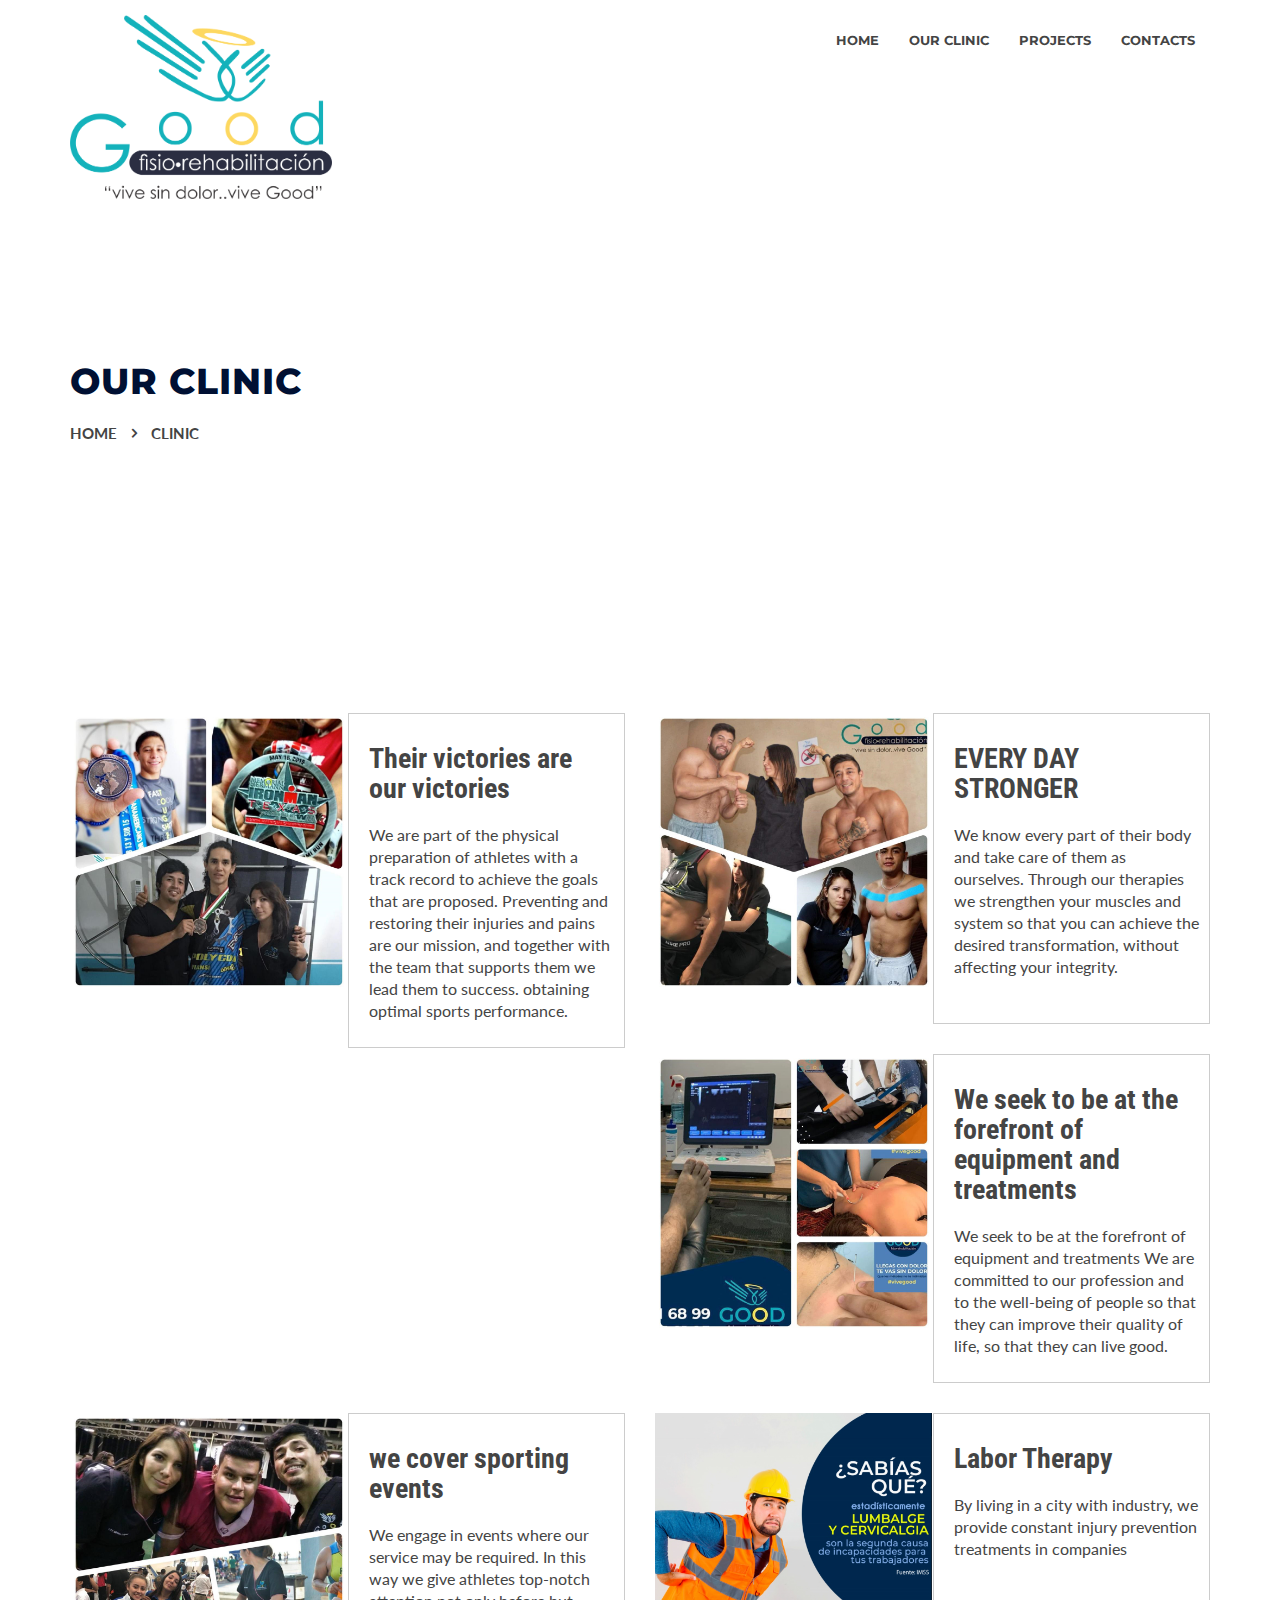
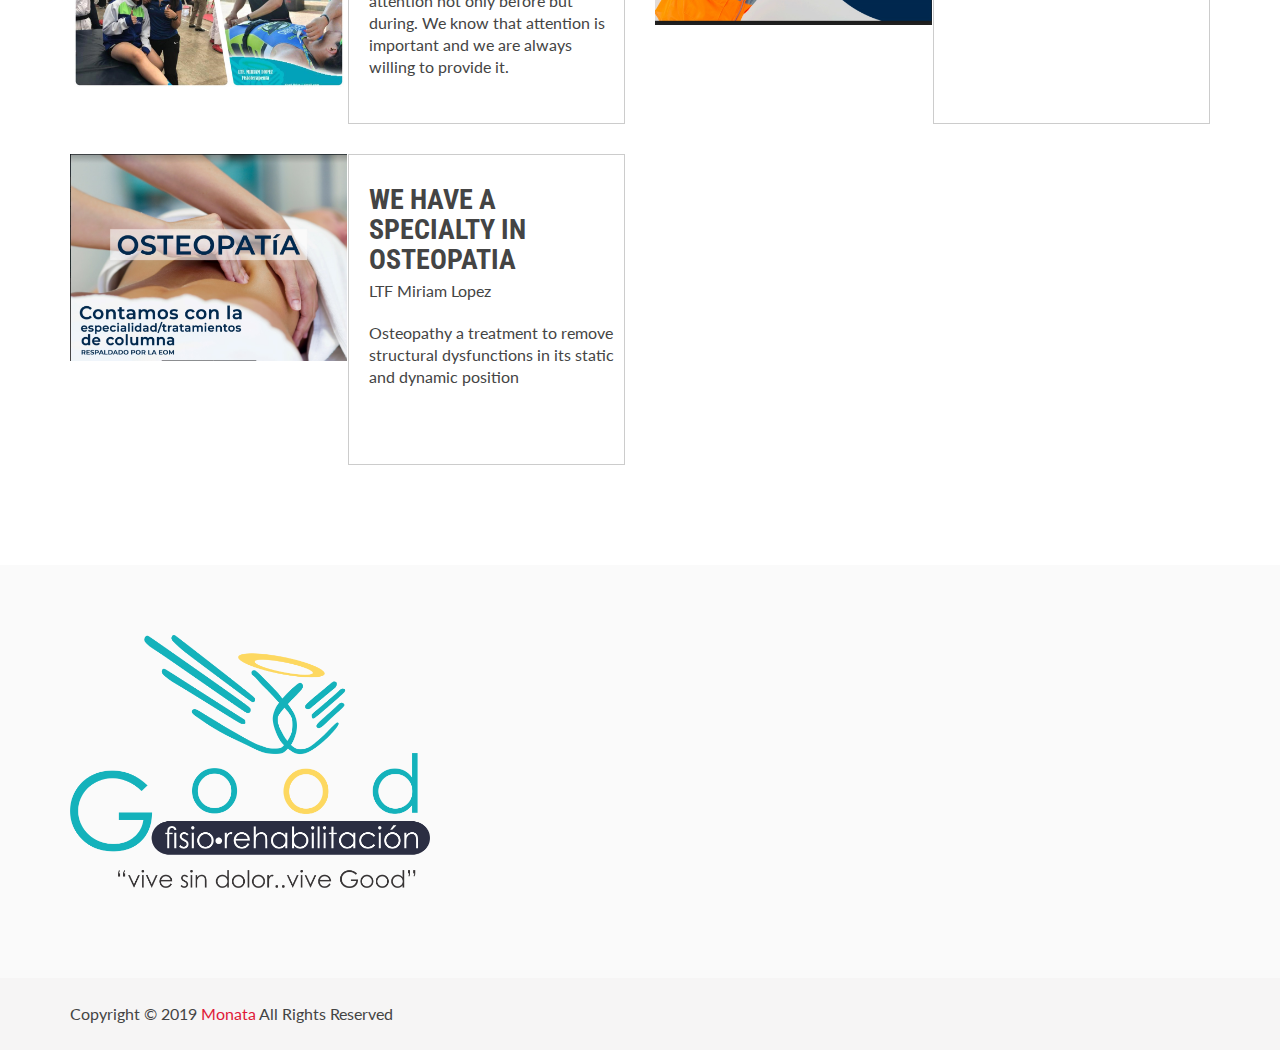
==== commit 73729dbb: "finish" ====
--- a/team.html
+++ b/team.html
@@ -315,7 +315,6 @@
 									<div class="footer-logo">
 										<a href="team.html#"><img src="img/logo/logo.png" alt=""></a>
 									</div>
-									<p>We help agencies to define their new business objectives and then create the road map to get them there by devising a business.We help agencies to define their new business.</p>
 								</div>
                             </div>
                         </div>
